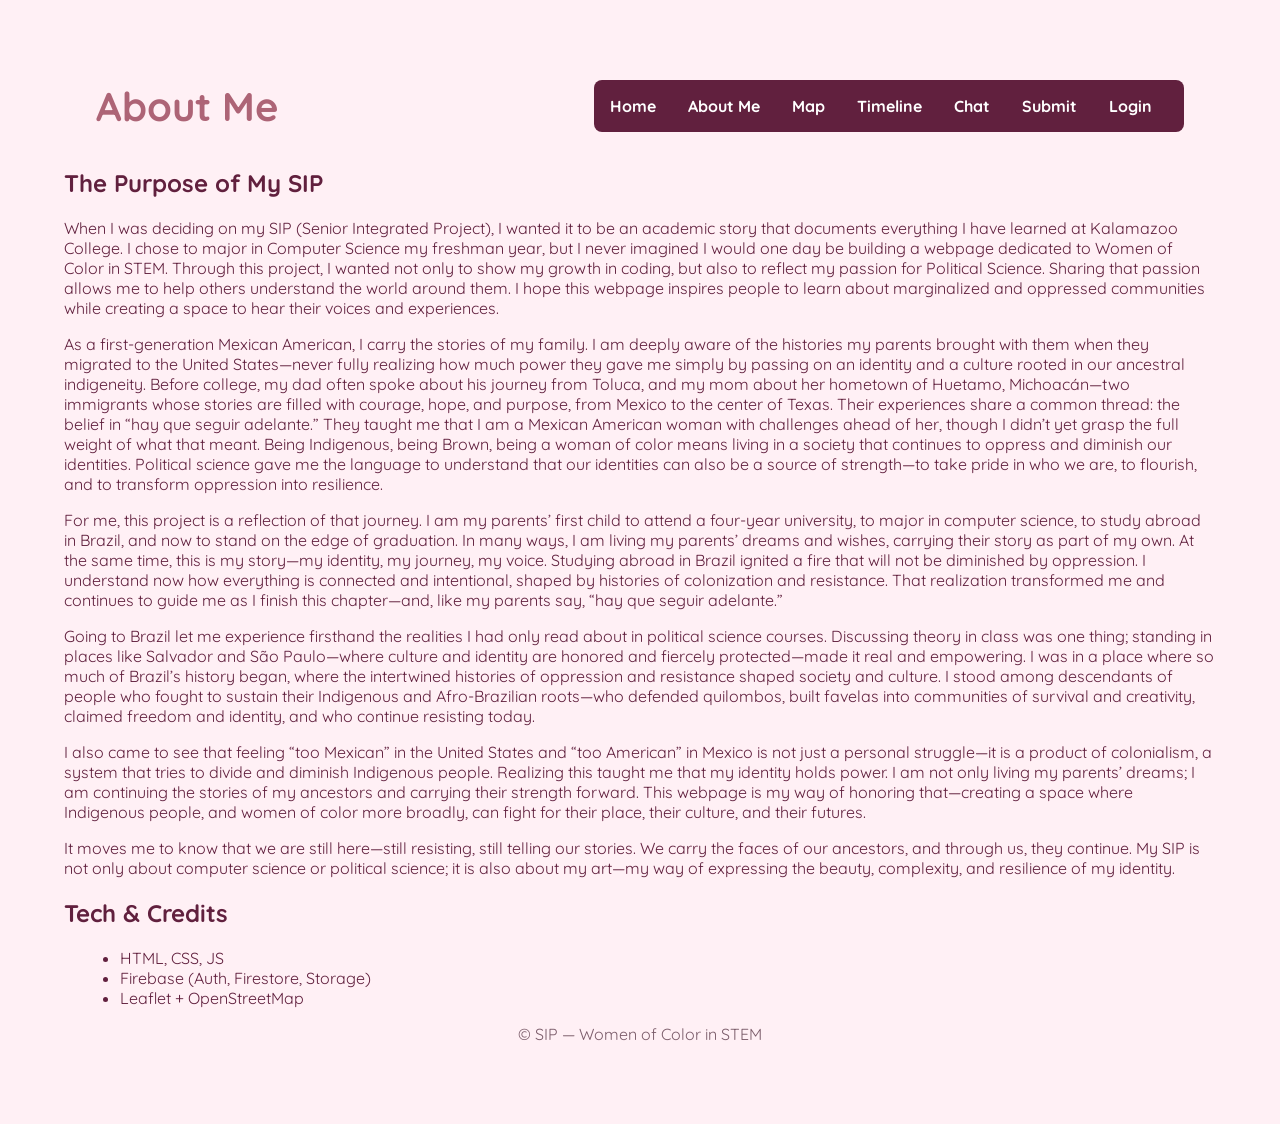
==== public/about.html @ abe8bf30 "Initial commit: SIP Women in STEM platform" ====
<!DOCTYPE html><html lang="en">
  <head>
    <meta charset="UTF-8"/><meta name="viewport" content="width=device-width, initial-scale=1.0"/>
    <title>About • SIP</title><link rel="stylesheet" href="./css/style.css"/>
    <link rel="preconnect" href="https://fonts.googleapis.com">
    <link rel="preconnect" href="https://fonts.gstatic.com" crossorigin>
    <link href="https://fonts.googleapis.com/css2?family=Quicksand:wght@400;500;600;700&display=swap" rel="stylesheet">
  </head>

  <body>
    <header class="site-header"><h1>About Me</h1>
    <nav>
      <a href="./index.html">Home</a>
      <a href="./about.html">About Me</a>
      <a href="./map.html">Map</a>
      <a href="./timeline.html">Timeline</a>
      <a href="./chat.html">Chat</a>
      <a href="./submit-story.html">Submit</a>
      <a href="./login.html">Login</a>
  </nav>
  </header>

  <main class="container">
  <section class="card">
    <h2>The Purpose of My SIP</h2>
    <article class="monologue-text">

    <p>When I was deciding on my SIP (Senior Integrated Project), 
      I wanted it to be an academic story that documents everything 
      I have learned at Kalamazoo College. I chose to major in Computer 
      Science my freshman year, but I never imagined I would one day 
      be building a webpage dedicated to Women of Color in STEM. Through 
      this project, I wanted not only to show my growth in coding, but 
      also to reflect my passion for Political Science. Sharing that 
      passion allows me to help others understand the world around 
      them. I hope this webpage inspires people to learn about 
      marginalized and oppressed communities while creating a 
      space to hear their voices and experiences.</p>

     <p> As a first-generation Mexican American, I carry the stories of my family. I am 
    deeply aware of the histories my parents brought with them when they migrated to 
    the United States—never fully realizing how much power they gave me simply by 
    passing on an identity and a culture rooted in our ancestral indigeneity. Before 
    college, my dad often spoke about his journey from Toluca, and my mom about her 
    hometown of Huetamo, Michoacán—two immigrants whose stories are filled with courage, 
    hope, and purpose, from Mexico to the center of Texas. Their experiences share a 
    common thread: the belief in “hay que seguir adelante.” They taught me that I am a 
    Mexican American woman with challenges ahead of her, though I didn’t yet grasp the 
    full weight of what that meant. Being Indigenous, being Brown, being a woman of color 
    means living in a society that continues to oppress and diminish our identities. 
    Political science gave me the language to understand that our identities can also 
    be a source of strength—to take pride in who we are, to flourish, and to transform 
    oppression into resilience.</p>

    <p>For me, this project is a reflection of that journey. I am my parents’ first child to 
    attend a four-year university, to major in computer science, to study abroad in 
    Brazil, and now to stand on the edge of graduation. In many ways, I am living my 
    parents’ dreams and wishes, carrying their story as part of my own. At the same 
    time, this is my story—my identity, my journey, my voice. Studying abroad in Brazil 
    ignited a fire that will not be diminished by oppression. I understand now how 
    everything is connected and intentional, shaped by histories of colonization and 
    resistance. That realization transformed me and continues to guide me as I finish 
    this chapter—and, like my parents say, “hay que seguir adelante.” </p>

    <p>Going to Brazil let me experience firsthand the realities I had only read about in 
    political science courses. Discussing theory in class was one thing; standing in 
    places like Salvador and São Paulo—where culture and identity are honored and 
    fiercely protected—made it real and empowering. I was in a place where so much 
    of Brazil’s history began, where the intertwined histories of oppression and 
    resistance shaped society and culture. I stood among descendants of people who 
    fought to sustain their Indigenous and Afro-Brazilian roots—who defended quilombos, 
    built favelas into communities of survival and creativity, claimed freedom and 
    identity, and who continue resisting today.</p>

    <p>I also came to see that feeling “too Mexican” in the United States and “too American”
    in Mexico is not just a personal struggle—it is a product of colonialism, a system 
    that tries to divide and diminish Indigenous people. Realizing this taught me that 
    my identity holds power. I am not only living my parents’ dreams; I am continuing 
    the stories of my ancestors and carrying their strength forward. This webpage is my 
    way of honoring that—creating a space where Indigenous people, and women of color 
    more broadly, can fight for their place, their culture, and their futures.</p>

    <p>It moves me to know that we are still here—still resisting, still telling our 
    stories. We carry the faces of our ancestors, and through us, they continue. My 
    SIP is not only about computer science or political science; it is also about my 
    art—my way of expressing the beauty, complexity, and resilience of my identity.</p>
  </article>
  </section>
  <section class="card" style="margin-top:1rem"><h2>Tech & Credits</h2>
    <ul style="margin:0 0 0 1rem"><li>HTML, CSS, JS</li><li>Firebase (Auth, Firestore, Storage)</li><li>Leaflet + OpenStreetMap</li></ul>
  </section>
</main>
<footer class="site-footer" style="text-align:center;padding:1rem;color:#7b5c6a">© SIP — Women of Color in STEM</footer>
</body></html>
---- public/css/style.css ----
/* =====================================================
   TABLE OF CONTENTS
   01) 🎨 Foundations / Tokens
   02) 🧱 Base / Layout
   03) 🧭 Header / Nav
   04) 🗓️ Timeline
   05) 💗 Heart Frame
   06) 📝 Generic Forms (site-wide, NOT login page)
   07) 🗺️ Map
   08) 💬 Chat
   09) 🧰 Generic UI Pieces (cards/inputs/buttons)
   10) 🔐 Auth (Login/Signup) – compact container (legacy card)
   12) 🔐 Login Page (scoped: .login-page) – centering, form, inputs, links
   ===================================================== */


/* ========== 01) 🎨 FOUNDATIONS / TOKENS ========== */
:root{
  --wine-berry: #61203E;
  --tapestry:   #AD6476;
  --text-color: #ffffff;
  --background: #fff0f5;
  --chat-bubble:#f8c8dc;
  --star-color: #ff69b4;
  --border-color:#ffb6c1;

  /* CodingStella palette hooks (kept, mapped to pinks) */
  --primary-color: #c6c3c3;
  --second-color: #ffffff;
  --black-color: #000000;

  --radius-lg: 20px;
  --radius-xl: 24px;
  --shadow-card: 0 12px 32px rgba(255,182,193,.28);
  --shadow-btn: 0 6px 16px rgba(173,100,118,.28);
  --focus-ring: 0 0 0 3px rgba(255,182,193,.5);

  /* Auth / Glass palette */
  --pink-outer: #ffeaf2;      /* outer card */
  --pink-inner: #ffe1ec;      /* inner panel */
  --pink-border: rgba(219,62,117,.22);
  --shadow-strong: 0 26px 60px rgba(160, 24, 72, .28);
  --heading-color: #6b2948;

  /* Login size knobs (edit these) */
  --login-card-w: 360px;      /* card width */
  --login-gap: 12px;          /* space between fields */
  --login-input-h: 44px;      /* input height */
  --login-input-radius: 14px; /* input roundness */
  --login-btn-w: 220px;       /* button width (use 100% for full width) */
  --login-btn-h: 44px;        /* button height */
  --login-btn-radius: 999px;  /* button roundness */
  --login-font: 0.98rem;      /* input text size */
}


/* ========== 02) 🧱 BASE / LAYOUT ========== */
html, body {
  font-family: "Quicksand", sans-serif;
  background-color: var(--background);
  color: var(--wine-berry);
  margin: 0;
  padding: 2rem; /* move to page containers if you need full-bleed sections */
}
.left-align { display: block; text-align: left; }


/* ========== 03) 🧭 HEADER / NAV ========== */
.site-header {
  display: flex;
  justify-content: space-between;
  align-items: center;
  padding: 1rem 2rem;
}
nav {
  background-color: var(--wine-berry);
  padding: 1rem;
  border-radius: 8px;
  display: flex;
  justify-content: flex-end;
  gap: 1rem;
  align-items: center;
}
nav a {
  color: var(--text-color);
  margin-right: 1rem;
  text-decoration: none;
  font-weight: bold;
}
nav a:hover { text-decoration: underline; color: var(--tapestry); }
h1 { color: var(--tapestry); font-size: 2.5rem; margin: 0; }


/* ========== 04) 🗓️ TIMELINE ========== */
.timeline {
  display: flex;
  overflow: auto;
  scroll-behavior: smooth;
  gap: 40px;
  padding: 40px 20px;
  scroll-snap-type: x mandatory;
}
.timeline-entry {
  background-color: var(--tapestry);
  border: 2px solid var(--wine-berry);
  border-radius: 20px;
  padding: 1.5rem;
  box-shadow: 0 4px 8px rgba(97, 32, 62, 0.2);
  color: var(--text-color);
  display: flex;
  max-width: 700px;
  margin-left: auto;
  margin-right: auto;
  flex: 0 0 auto;
  width: 320px;
  scroll-snap-align: start;
}
.timeline-entry .content{
  background-color:#61203E;
  border:2px solid #db3e75;
  border-radius:20px;
  padding:20px;
  display:flex;
  flex-direction:column;
  align-items:center;
  text-align:center;
  box-shadow:0 0 10px rgba(0,0,0,0.1);
  height:100%;
}
.timeline-entry img{
  display:block;
  margin:0 auto 10px;
  width:100%;
  height:200px;
  object-fit:cover;
  object-position:center;
  border-radius:10px;
}
.timeline-entry h3 { font-size: 1.8rem; margin-bottom: .5rem; color: var(--text-color); }
.timeline-entry p  { font-size: 1.1rem; line-height: 1.5; color: var(--text-color); }
#timeline-container { padding: 2rem; }
@media (max-width: 768px) {
  .timeline-entry { width: 100%; padding: 20px 20px 20px 40px; text-align: center; }
}
.to-be-continued { text-align:center; font-style:italic; margin-top:3rem; color:var(--tapestry); font-size:1.2rem; }
.works-cited { font-size:.95rem; color:var(--tapestry); margin-top:4rem; padding-left:1.5rem; line-height:1.5; }
.works-cited li { margin-bottom:.5rem; }


/* ========== 05) 💗 HEART FRAME (optional wrapper) ========== */
.heart-frame {
  background:
    url("data:image/svg+xml,%3Csvg xmlns='http://www.w3.org/2000/svg' viewBox='0 0 480 360'%3E%3Cpath fill='%23FFF' stroke-linecap='round' stroke-linejoin='round' stroke-width='5' d='M430 180s-27-4.2-22.3-32.6a52.2 52.2 0 0 0-57.6-66.2l-77.5 11C244.1 97 240 70 240 70s-4.2 27-32.6 22.3l-77.6-11c-37-5.3-68 29.2-57.5 66C77 175.9 50 180 50 180s27 4.2 22.3 32.6a52.2 52.2 0 0 0 57.5 66.1l77.5-11C235.8 263 240 290 240 290s4.1-27 32.6-22.3l77.5 11a52.2 52.2 0 0 0 57.6-66C403 184.1 430 180 430 180Z'/%3E%3C/svg%3E")
    no-repeat center center / contain;
  padding: 8rem 2rem;
  margin: auto;
  max-width: 700px;
  display: flex;
  align-items: center;
  justify-content: center;
}


/* ========== 06) 📝 GENERIC FORMS (site-wide EXCEPT login page) ========== */
body:not(.login-page) form {
  background-color: #ffeaf1d0;
  padding: 2rem;
  border-radius: 20px;
  width: 100%;
  box-shadow: 0 0 20px #ffc0cb80;
}
body:not(.login-page) form label {
  display: block;
  margin-top: 20px;
  font-weight: bold;
  font-size: 1.1rem;
}
body:not(.login-page) form input[type="text"],
body:not(.login-page) form input[type="email"],
body:not(.login-page) form input[type="password"],
body:not(.login-page) form textarea,
body:not(.login-page) form select {
  width: 100%;
  padding: 12px;
  margin-top: 6px;
  border: 2px solid #ffb6c1;
  border-radius: 10px;
  font-size: 1rem;
  background: #fff0f5;
}
body:not(.login-page) form textarea { resize: vertical; min-height: 100px; }
body:not(.login-page) form button[type="submit"] {
  margin-top: 2rem;
  padding: 0.8rem 2rem;
  background-color: #ff85b3;
  border: none;
  color: white;
  border-radius: 900px;
  font-size: 1rem;
  cursor: pointer;
  box-shadow: 0 4px 8px #ffa5c9a4;
}
body:not(.login-page) form button[type="submit"]:hover { background-color: #f96ca4; }

/* Submit Story Form */
#story-form {
  max-width: 640px;
  margin: 2rem auto;
}

/* ========== 07) 🗺️ MAP ========== */
.map-frame{
  border: 2px solid var(--wine-berry);
  border-radius: 20px;
  overflow: hidden;
  box-shadow: 0 8px 20px rgba(0,0,0,.06);

  /* match your global body padding: 2rem left + 2rem right */
  width: min(1200px, calc(100vw - 4rem));
  margin: 2rem auto;                 /* centers the whole box */
}

#map{
   display: block;
  width: min(1200px, calc(100vw - 4rem));  /* lines up with your body 2rem padding */
  height: clamp(560px, 78svh, 900px);      /* bigger, responsive */
  margin: 12px auto 2rem;                  /* centers it under the nav */
  border: 2px solid var(--wine-berry);
  border-radius: 20px;
  overflow: hidden;
  box-shadow: 0 8px 20px rgba(0,0,0,.06);
}

.leaflet-container { background: #cde7f5; }


/* ========== 08) 💬 CHAT ========== */
.chat-wrapper {
  display: flex;
  flex-direction: column;
  align-items: center;
  justify-content: flex-start;
  min-height: 100vh;
  width: 100%;
  padding-bottom: 120px;
  box-sizing: border-box;
}
.chat-feed{
  width:100%;
  max-width:1100px;
  height:500px;
  padding:2rem;
  margin:2rem 0;
  overflow-y:auto;
  border-radius:2rem;
  background:
    linear-gradient(180deg, rgba(255,255,255,0.92), rgba(255,255,255,0.98)),
    radial-gradient(400px 200px at 10% -10%, rgba(255,230,240,.45), transparent 60%),
    radial-gradient(400px 200px at 90% -10%, rgba(255,230,240,.45), transparent 60%);
  border:2px solid var(--border-color);
  box-shadow: var(--shadow-card);
}
.chat-message { margin-bottom: 2rem; display: flex; align-items: flex-start; gap: 10px; animation: chat-pop .18s ease-out; }
@keyframes chat-pop{ from{opacity:0; transform:translateY(4px)} to{opacity:1; transform:translateY(0)} }
.chat-bubble{
  font-family:"Quicksand",sans-serif;
  font-size:.95rem;
  font-weight:500;
  line-height:1.6;
  position:relative;
  padding:16px 20px;
  max-width:300px;
  width:fit-content;
  color:var(--wine-berry);
  background:#fff;
  border:2px solid #ffd1e0;
  border-radius:20px;
  box-shadow:0 8px 18px rgba(0,0,0,.06);
  filter: drop-shadow(0 0 4px rgba(255,182,193,.3));
}
.chat-bubble::after{
  content:"";
  position:absolute; left:30px; bottom:-6px;
  width:22px; height:22px; background:#fff; border-radius:50%;
  box-shadow:10px -10px 0 0 #fff, -10px -10px 0 0 #fff; z-index:-1;
}
.chat-message.me .chat-bubble{ background: linear-gradient(180deg, #ffe6ef, #ffd6e6); border-color:#f6a9c4; }
.chat-meta { display:flex; justify-content:space-between; font-size:.7rem; color:#a86b83; margin-bottom:10px; padding-bottom:5px; border-bottom:1px dashed #f3cce2; }
.chat-username { font-weight:bold; font-size:.75rem; }
.chat-time { font-style: italic; font-size:.7rem; }
.chat-text { font-size: 1rem; padding-top: 4px; }
.chat-form {
  position: fixed; bottom: 0; left: 0; right: 0;
  max-width: 1100px; margin: 0 auto; padding: 1rem 2rem;
  background-color: #ffeef7; display: flex; gap: 1rem; align-items: center;
  border-top:1px solid #f5cbd7; box-shadow: 0 -6px 18px rgba(255,182,193,.18); z-index: 999;
}
.chat-form input[type="text"], .chat-form textarea{
  border:2px solid var(--border-color); border-radius: 999px; background:#fff;
  box-shadow: inset 0 2px 0 rgba(255,182,193,.35); padding: .6rem .9rem;
}
.chat-form button[type="submit"]{
  border-radius: 999px; font-weight: 800; background: var(--tapestry); color: var(--text-color);
  border:2px solid var(--wine-berry); box-shadow: var(--shadow-btn); padding: .6rem 1rem;
}
#messages {
  height: 500px; overflow-y: auto; padding: 1rem 2rem; background-color: var(--tapestry);
  border-radius: 20px; margin: 1rem auto; width: 90%; box-shadow: 0 4px 10px rgba(0,0,0,0.05);
}
/* Cards / generic UI */
.card-pink{ background:#fff; border:2px solid var(--border-color); border-radius: var(--radius-xl); box-shadow: var(--shadow-card); padding: 1.5rem; }
.input-pink{ width: 100%; padding: 12px 14px; background:#fff; border: 2px solid var(--border-color); border-radius: 14px; box-shadow: inset 0 2px 0 rgba(255,182,193,.35); font-size: 1rem; }
.input-pink:focus{ outline: none; box-shadow: var(--focus-ring), inset 0 2px 0 rgba(255,182,193,.35); }
.btn{ border:0; border-radius:999px; padding:.75rem 1.25rem; font-weight:800; cursor:pointer; transition: transform .05s, box-shadow .2s; }
.btn-primary{ background:var(--tapestry); color:var(--text-color); border:2px solid var(--wine-berry); box-shadow:var(--shadow-btn); }
.btn-primary:hover{ filter:brightness(1.05); }
.btn:active{ transform: translateY(1px); }
.btn[disabled]{ opacity:.6; cursor:not-allowed; }
.form-container button, .form-container input[type="submit"], .form-container input[type="button"]{
  border-radius:999px; font-weight:800; background:var(--tapestry); color:var(--text-color);
  border:2px solid var(--wine-berry); box-shadow:var(--shadow-btn); padding:.75rem 1.25rem;
}
.inline-actions{ display:flex; gap:.5rem; align-items:center; flex-wrap:wrap; }
.inline-actions .status{ color:#9c5d7d; font-size:.9rem; }


/* ========== 10) 🔐 AUTH (Login / Signup) – compact container (legacy) ========== */
.auth-container{
  min-height: calc(100vh - 140px);
  display: grid;
  place-items: center;
  padding: 48px 16px;
}
.auth-card{
  width: min(360px, 92vw);
  border-radius: 20px;
  padding: 22px 22px 16px;
  box-shadow: 0 16px 32px rgba(160,24,72,.20);
  background: var(--pink-outer);
  border: 1px solid var(--pink-border);
}
.auth-title{
  text-align: center;
  margin: 0 0 8px;
  font-size: clamp(1.25rem, 1.05rem + .8vw, 1.6rem);
  color: var(--heading-color);
}
.auth-inner{
  max-width: 320px;
  margin: 8px auto 0;
  padding: 12px 12px 10px;
  box-sizing: border-box;
  background: var(--pink-inner);
  border: 1px solid rgba(219,62,117,.16);
  border-radius: 16px;
  box-shadow: inset 0 1px 0 rgba(255,255,255,.6);
}
.auth-form label{ display:block; margin:4px 0 2px; font-weight:600; font-size:.95rem; color:var(--heading-color); }
.auth-input{
  width:100%; height:34px; padding:8px 10px; font-size:.95rem;
  border-radius:10px; border:2px solid #f6a7c3; background:#fff0f5; color:#3a3a3a; outline:none;
  transition:box-shadow .15s, border-color .15s; margin-bottom:8px;
}
.auth-input:focus{ border-color:#db3e75; box-shadow:0 0 0 3px rgba(219,62,117,.16); }
.auth-btn{
  width:220px; height:42px; display:block; margin:12px auto 0; border:0; border-radius:999px;
  background:#ff85b3; color:#fff; font-weight:700; letter-spacing:.2px; box-shadow:0 6px 12px rgba(219,62,117,.20);
  cursor:pointer; transition:filter .15s, transform .04s;
}
.auth-btn:hover{ filter:brightness(1.03); }
.auth-btn:active{ transform:translateY(1px); }
.auth-help{ width:100%; max-width:320px; margin:10px auto 0; }
.auth-help a{ color:#3b5fc6; text-decoration:underline; }


/* ========== 12) 🔐 LOGIN PAGE — centering + form (scoped: .login-page) ========== */

/* Remove global padding on login page */
html:has(body.login-page) { padding: 0 !important; }
body.login-page { padding: 0 !important; margin: 0; }

/* Login: stack fields vertically */
.login-page main {
  min-height: 100svh;
  display: grid;
  place-items: center;
  justify-content: center;
  padding: 40px 16px;
}

.login-page #login-form{
  display: grid;              /* one column, auto rows */
  grid-template-columns: 1fr;
  gap: 12px;                  /* space between items */
  max-width: 360px;
  width: 100%;
  margin: 0 auto;
}

.login-page label{
  display: block;             /* label on its own line */
}

.login-page input,
.login-page button{
  display: block;             /* each on its own line */
  width: 100%;                /* full width */
}

/* optional: make "Forgot password?" sit under the login button */
.login-page #reset-password{
  width: auto;
  justify-self: start;
}

/* ===== Login page: container + card (scoped) ===== */
.login-page main{
  display: flex;
  justify-content: center;
  padding: 40px 16px;
}

.login-page .login-container{
  /* centers vertically & horizontally */
  display: grid;
  place-items: center;
  align-items: center;
  justify-content: center;
  min-height: calc(100vh - 80px); /* adjust if you have a fixed header */
  width: 100%;
}

.login-page .login-card{
  width: min(380px, 92vw);          /* container width */
  background: #fff;                 /* plain, easy to restyle later */
  border: 1px solid var(--pink-border);
  margin: 0;
  border-radius: 16px;
  box-shadow: 0 10px 24px rgba(0,0,0,.06);
  padding: 20px 18px;
}

.login-page .login-title{
  margin: 0 0 12px;
  text-align: center;
  font-size: 1.25rem;
  color: var(--wine-berry);
}

/* stack everything vertically with nice spacing */
.login-page #login-form{
  display: grid;
  grid-template-columns: 1fr;
  gap: 12px;
  width: 100%;
}

.login-page label{
  display: block;
  font-weight: 600;
}

/* Login inputs: larger + rounded (buttons untouched) */
.login-page #login-form input[type="email"],
.login-page #login-form input[type="password"]{
  width: 90%;
  height: 20px;                 /* bump size a little */
  padding: 10px 12px;
  font-size: 1rem;
  border: 2px solid #f6a7c3;    /* or use var(--border-color) */
  background: #fff0f5;
  border-radius: 12px;          /* rounded like your text boxes */
  box-shadow: inset 0 2px 0 rgba(255,182,193,.35);
}

.login-page #login-form input[type="email"]:focus,
.login-page #login-form input[type="password"]:focus{
  outline: none;
  border-color: #db3e75;
  box-shadow: 0 0 0 3px rgba(219,62,117,.16),
              inset 0 2px 0 rgba(255,182,193,.35);
}

.login-page button{
  margin-top: 2rem;
  padding: 0.8rem 2rem;
  background-color: #ff85b3;
  border: none;
  color: white;
  border-radius: 900px;
  font-size: 1rem;
  cursor: pointer;
  box-shadow: 0 4px 8px #ffa5c9a4;
}

/* keep “Forgot password?” as a small text-style button under Login */
.login-page #reset-password {
  width: auto;
  justify-self: start;
  background: transparent;
  border: 0;
  padding: 0;
  color: var(--tapestry);
  text-decoration: underline;
  cursor: pointer;
}

.login-page #create-account {
  width: auto;
  justify-self: start;
  background: transparent;
  border: 0;
  padding: 0;
  color: var(--tapestry);
  text-decoration: underline;
  cursor: pointer;
}

.login-page .login-card > *:first-child { margin-top: 0; }

@media (min-height: 540px){
  body.login-page { overflow-y: hidden; }
}
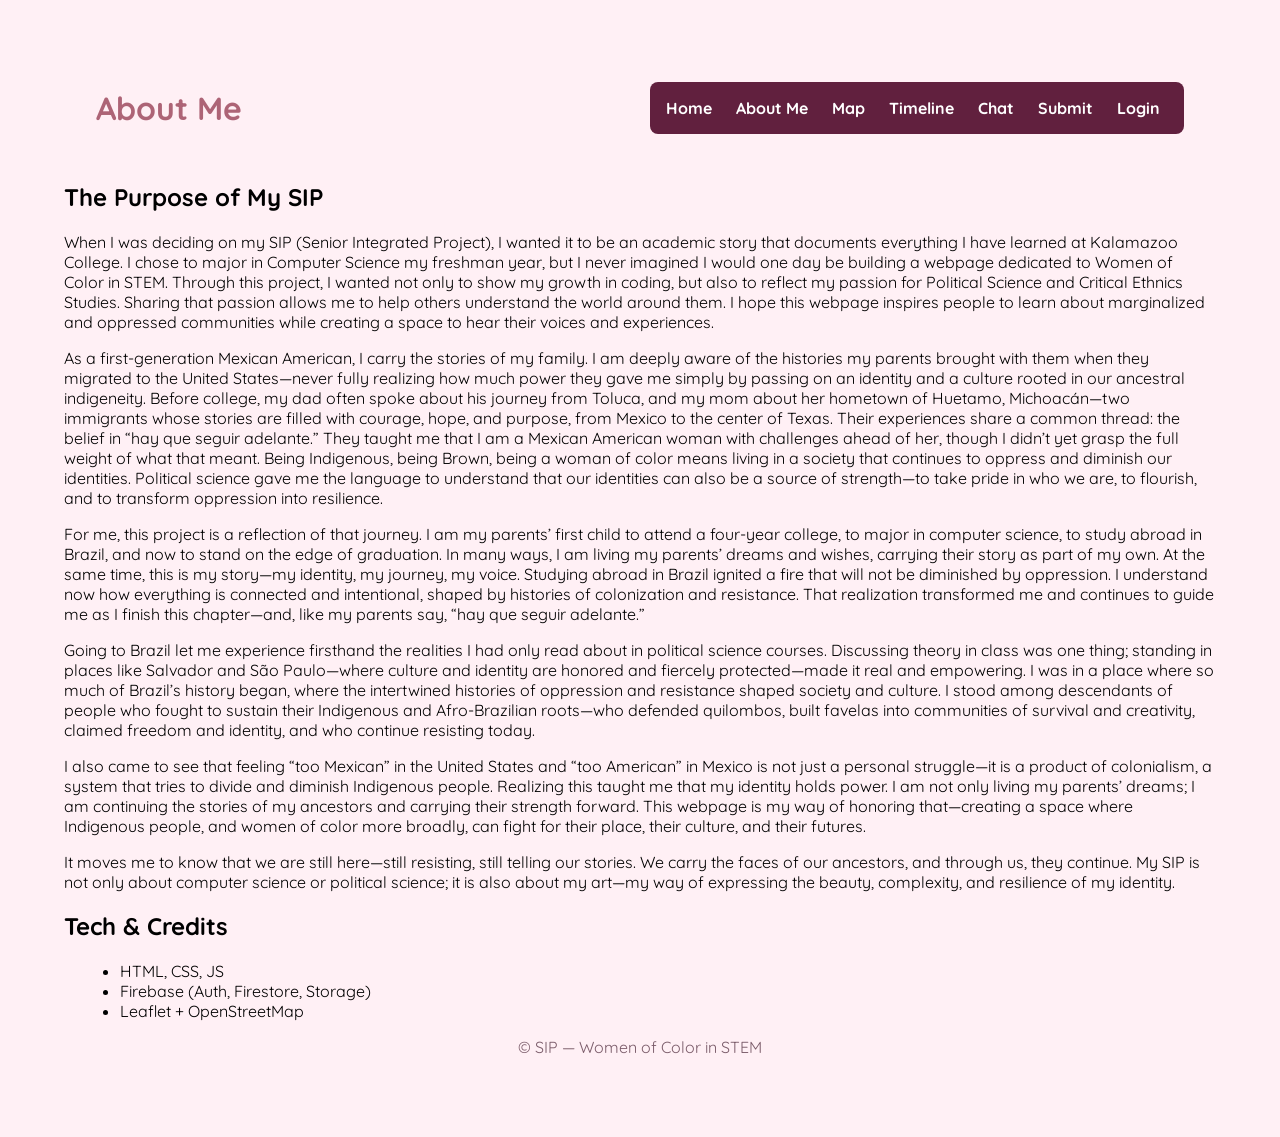
==== commit 63134b4c: "Made a couple edits on the home and about me page" ====
--- a/public/about.html
+++ b/public/about.html
@@ -21,74 +21,76 @@
   </header>
 
   <main class="container">
-  <section class="card">
-    <h2>The Purpose of My SIP</h2>
-    <article class="monologue-text">
+    <section class="card">
+      <h2>The Purpose of My SIP</h2>
+      <article class="monologue-text">
 
-    <p>When I was deciding on my SIP (Senior Integrated Project), 
-      I wanted it to be an academic story that documents everything 
-      I have learned at Kalamazoo College. I chose to major in Computer 
-      Science my freshman year, but I never imagined I would one day 
-      be building a webpage dedicated to Women of Color in STEM. Through 
-      this project, I wanted not only to show my growth in coding, but 
-      also to reflect my passion for Political Science. Sharing that 
-      passion allows me to help others understand the world around 
-      them. I hope this webpage inspires people to learn about 
-      marginalized and oppressed communities while creating a 
-      space to hear their voices and experiences.</p>
+        <p>When I was deciding on my SIP (Senior Integrated Project), 
+          I wanted it to be an academic story that documents everything 
+          I have learned at Kalamazoo College. I chose to major in Computer 
+          Science my freshman year, but I never imagined I would one day 
+          be building a webpage dedicated to Women of Color in STEM. Through 
+          this project, I wanted not only to show my growth in coding, but 
+          also to reflect my passion for Political Science and Critical Ethnics Studies. Sharing that 
+          passion allows me to help others understand the world around 
+          them. I hope this webpage inspires people to learn about 
+          marginalized and oppressed communities while creating a 
+          space to hear their voices and experiences.</p>
 
-     <p> As a first-generation Mexican American, I carry the stories of my family. I am 
-    deeply aware of the histories my parents brought with them when they migrated to 
-    the United States—never fully realizing how much power they gave me simply by 
-    passing on an identity and a culture rooted in our ancestral indigeneity. Before 
-    college, my dad often spoke about his journey from Toluca, and my mom about her 
-    hometown of Huetamo, Michoacán—two immigrants whose stories are filled with courage, 
-    hope, and purpose, from Mexico to the center of Texas. Their experiences share a 
-    common thread: the belief in “hay que seguir adelante.” They taught me that I am a 
-    Mexican American woman with challenges ahead of her, though I didn’t yet grasp the 
-    full weight of what that meant. Being Indigenous, being Brown, being a woman of color 
-    means living in a society that continues to oppress and diminish our identities. 
-    Political science gave me the language to understand that our identities can also 
-    be a source of strength—to take pride in who we are, to flourish, and to transform 
-    oppression into resilience.</p>
+        <p> As a first-generation Mexican American, I carry the stories of my family. I am 
+        deeply aware of the histories my parents brought with them when they migrated to 
+        the United States—never fully realizing how much power they gave me simply by 
+        passing on an identity and a culture rooted in our ancestral indigeneity. Before 
+        college, my dad often spoke about his journey from Toluca, and my mom about her 
+        hometown of Huetamo, Michoacán—two immigrants whose stories are filled with courage, 
+        hope, and purpose, from Mexico to the center of Texas. Their experiences share a 
+        common thread: the belief in “hay que seguir adelante.” They taught me that I am a 
+        Mexican American woman with challenges ahead of her, though I didn’t yet grasp the 
+        full weight of what that meant. Being Indigenous, being Brown, being a woman of color 
+        means living in a society that continues to oppress and diminish our identities. 
+        Political science gave me the language to understand that our identities can also 
+        be a source of strength—to take pride in who we are, to flourish, and to transform 
+        oppression into resilience.</p>
 
-    <p>For me, this project is a reflection of that journey. I am my parents’ first child to 
-    attend a four-year university, to major in computer science, to study abroad in 
-    Brazil, and now to stand on the edge of graduation. In many ways, I am living my 
-    parents’ dreams and wishes, carrying their story as part of my own. At the same 
-    time, this is my story—my identity, my journey, my voice. Studying abroad in Brazil 
-    ignited a fire that will not be diminished by oppression. I understand now how 
-    everything is connected and intentional, shaped by histories of colonization and 
-    resistance. That realization transformed me and continues to guide me as I finish 
-    this chapter—and, like my parents say, “hay que seguir adelante.” </p>
+        <p>For me, this project is a reflection of that journey. I am my parents’ first child to 
+        attend a four-year college, to major in computer science, to study abroad in 
+        Brazil, and now to stand on the edge of graduation. In many ways, I am living my 
+        parents’ dreams and wishes, carrying their story as part of my own. At the same 
+        time, this is my story—my identity, my journey, my voice. Studying abroad in Brazil 
+        ignited a fire that will not be diminished by oppression. I understand now how 
+        everything is connected and intentional, shaped by histories of colonization and 
+        resistance. That realization transformed me and continues to guide me as I finish 
+        this chapter—and, like my parents say, “hay que seguir adelante.” </p>
 
-    <p>Going to Brazil let me experience firsthand the realities I had only read about in 
-    political science courses. Discussing theory in class was one thing; standing in 
-    places like Salvador and São Paulo—where culture and identity are honored and 
-    fiercely protected—made it real and empowering. I was in a place where so much 
-    of Brazil’s history began, where the intertwined histories of oppression and 
-    resistance shaped society and culture. I stood among descendants of people who 
-    fought to sustain their Indigenous and Afro-Brazilian roots—who defended quilombos, 
-    built favelas into communities of survival and creativity, claimed freedom and 
-    identity, and who continue resisting today.</p>
+        <p>Going to Brazil let me experience firsthand the realities I had only read about in 
+        political science courses. Discussing theory in class was one thing; standing in 
+        places like Salvador and São Paulo—where culture and identity are honored and 
+        fiercely protected—made it real and empowering. I was in a place where so much 
+        of Brazil’s history began, where the intertwined histories of oppression and 
+        resistance shaped society and culture. I stood among descendants of people who 
+        fought to sustain their Indigenous and Afro-Brazilian roots—who defended quilombos, 
+        built favelas into communities of survival and creativity, claimed freedom and 
+        identity, and who continue resisting today.</p>
 
-    <p>I also came to see that feeling “too Mexican” in the United States and “too American”
-    in Mexico is not just a personal struggle—it is a product of colonialism, a system 
-    that tries to divide and diminish Indigenous people. Realizing this taught me that 
-    my identity holds power. I am not only living my parents’ dreams; I am continuing 
-    the stories of my ancestors and carrying their strength forward. This webpage is my 
-    way of honoring that—creating a space where Indigenous people, and women of color 
-    more broadly, can fight for their place, their culture, and their futures.</p>
+        <p>I also came to see that feeling “too Mexican” in the United States and “too American”
+        in Mexico is not just a personal struggle—it is a product of colonialism, a system 
+        that tries to divide and diminish Indigenous people. Realizing this taught me that 
+        my identity holds power. I am not only living my parents’ dreams; I am continuing 
+        the stories of my ancestors and carrying their strength forward. This webpage is my 
+        way of honoring that—creating a space where Indigenous people, and women of color 
+        more broadly, can fight for their place, their culture, and their futures.</p>
 
-    <p>It moves me to know that we are still here—still resisting, still telling our 
-    stories. We carry the faces of our ancestors, and through us, they continue. My 
-    SIP is not only about computer science or political science; it is also about my 
-    art—my way of expressing the beauty, complexity, and resilience of my identity.</p>
-  </article>
-  </section>
-  <section class="card" style="margin-top:1rem"><h2>Tech & Credits</h2>
-    <ul style="margin:0 0 0 1rem"><li>HTML, CSS, JS</li><li>Firebase (Auth, Firestore, Storage)</li><li>Leaflet + OpenStreetMap</li></ul>
-  </section>
-</main>
-<footer class="site-footer" style="text-align:center;padding:1rem;color:#7b5c6a">© SIP — Women of Color in STEM</footer>
-</body></html>+        <p>It moves me to know that we are still here—still resisting, still telling our 
+        stories. We carry the faces of our ancestors, and through us, they continue. My 
+        SIP is not only about computer science or political science; it is also about my 
+        art—my way of expressing the beauty, complexity, and resilience of my identity.</p>
+      </article>
+    </section>
+
+    <section class="card" style="margin-top:1rem"><h2>Tech & Credits</h2>
+      <ul style="margin:0 0 0 1rem"><li>HTML, CSS, JS</li><li>Firebase (Auth, Firestore, Storage)</li><li>Leaflet + OpenStreetMap</li></ul>
+    </section>
+  </main>
+    <footer class="site-footer" style="text-align:center;padding:1rem;color:#7b5c6a">© SIP — Women of Color in STEM</footer>
+  </body>
+</html>
--- a/public/css/style.css
+++ b/public/css/style.css
@@ -4,7 +4,7 @@
    02) 🧱 Base / Layout
    03) 🧭 Header / Nav
    04) 🗓️ Timeline
-   05) 💗 Heart Frame
+   05) 💗 Home page containers
    06) 📝 Generic Forms (site-wide, NOT login page)
    07) 🗺️ Map
    08) 💬 Chat
@@ -15,21 +15,15 @@
 
 
 /* ========== 01) 🎨 FOUNDATIONS / TOKENS ========== */
-:root{
+:root
+{
   --wine-berry: #61203E;
   --tapestry:   #AD6476;
   --text-color: #ffffff;
   --background: #fff0f5;
   --chat-bubble:#f8c8dc;
-  --star-color: #ff69b4;
   --border-color:#ffb6c1;
 
-  /* CodingStella palette hooks (kept, mapped to pinks) */
-  --primary-color: #c6c3c3;
-  --second-color: #ffffff;
-  --black-color: #000000;
-
-  --radius-lg: 20px;
   --radius-xl: 24px;
   --shadow-card: 0 12px 32px rgba(255,182,193,.28);
   --shadow-btn: 0 6px 16px rgba(173,100,118,.28);
@@ -39,40 +33,37 @@
   --pink-outer: #ffeaf2;      /* outer card */
   --pink-inner: #ffe1ec;      /* inner panel */
   --pink-border: rgba(219,62,117,.22);
-  --shadow-strong: 0 26px 60px rgba(160, 24, 72, .28);
   --heading-color: #6b2948;
-
-  /* Login size knobs (edit these) */
-  --login-card-w: 360px;      /* card width */
-  --login-gap: 12px;          /* space between fields */
-  --login-input-h: 44px;      /* input height */
-  --login-input-radius: 14px; /* input roundness */
-  --login-btn-w: 220px;       /* button width (use 100% for full width) */
-  --login-btn-h: 44px;        /* button height */
-  --login-btn-radius: 999px;  /* button roundness */
-  --login-font: 0.98rem;      /* input text size */
 }
 
 
 /* ========== 02) 🧱 BASE / LAYOUT ========== */
-html, body {
+html, body 
+{
   font-family: "Quicksand", sans-serif;
   background-color: var(--background);
-  color: var(--wine-berry);
   margin: 0;
   padding: 2rem; /* move to page containers if you need full-bleed sections */
 }
-.left-align { display: block; text-align: left; }
-
+.left-align 
+{ 
+  display: block; 
+  text-align: left; 
+}
 
 /* ========== 03) 🧭 HEADER / NAV ========== */
-.site-header {
+.site-header 
+{
   display: flex;
   justify-content: space-between;
   align-items: center;
   padding: 1rem 2rem;
-}
-nav {
+  gap: 2rem;
+  margin-top: 0.1rem;
+}
+
+nav 
+{
   background-color: var(--wine-berry);
   padding: 1rem;
   border-radius: 8px;
@@ -80,19 +71,44 @@
   justify-content: flex-end;
   gap: 1rem;
   align-items: center;
-}
-nav a {
+  margin-right: 0;
+}
+
+nav a 
+{
   color: var(--text-color);
-  margin-right: 1rem;
+  margin-right: .5rem;
   text-decoration: none;
   font-weight: bold;
 }
-nav a:hover { text-decoration: underline; color: var(--tapestry); }
-h1 { color: var(--tapestry); font-size: 2.5rem; margin: 0; }
+
+nav a:hover 
+{ 
+  text-decoration: underline; 
+  color: var(--tapestry); 
+}
+
+h1 
+{ 
+  color: var(--tapestry); 
+  font-size: 2rem; 
+  margin: 0; 
+}
+
+.toc 
+{
+  display: flex;
+  justify-content: center; /* centers the flex items horizontally */
+  gap: 0.5rem;             /* space between links */
+  flex-wrap: wrap;         /* wrap to next line if too long */
+  margin: 1rem 0;
+  font-size: 1rem;
+}
 
 
 /* ========== 04) 🗓️ TIMELINE ========== */
-.timeline {
+.timeline 
+{
   display: flex;
   overflow: auto;
   scroll-behavior: smooth;
@@ -100,7 +116,9 @@
   padding: 40px 20px;
   scroll-snap-type: x mandatory;
 }
-.timeline-entry {
+
+.timeline-entry 
+{
   background-color: var(--tapestry);
   border: 2px solid var(--wine-berry);
   border-radius: 20px;
@@ -115,7 +133,9 @@
   width: 320px;
   scroll-snap-align: start;
 }
-.timeline-entry .content{
+
+.timeline-entry .content
+{
   background-color:#61203E;
   border:2px solid #db3e75;
   border-radius:20px;
@@ -127,7 +147,9 @@
   box-shadow:0 0 10px rgba(0,0,0,0.1);
   height:100%;
 }
-.timeline-entry img{
+
+.timeline-entry img
+{
   display:block;
   margin:0 auto 10px;
   width:100%;
@@ -136,50 +158,129 @@
   object-position:center;
   border-radius:10px;
 }
-.timeline-entry h3 { font-size: 1.8rem; margin-bottom: .5rem; color: var(--text-color); }
-.timeline-entry p  { font-size: 1.1rem; line-height: 1.5; color: var(--text-color); }
-#timeline-container { padding: 2rem; }
-@media (max-width: 768px) {
-  .timeline-entry { width: 100%; padding: 20px 20px 20px 40px; text-align: center; }
-}
-.to-be-continued { text-align:center; font-style:italic; margin-top:3rem; color:var(--tapestry); font-size:1.2rem; }
-.works-cited { font-size:.95rem; color:var(--tapestry); margin-top:4rem; padding-left:1.5rem; line-height:1.5; }
-.works-cited li { margin-bottom:.5rem; }
-
-
-/* ========== 05) 💗 HEART FRAME (optional wrapper) ========== */
-.heart-frame {
-  background:
-    url("data:image/svg+xml,%3Csvg xmlns='http://www.w3.org/2000/svg' viewBox='0 0 480 360'%3E%3Cpath fill='%23FFF' stroke-linecap='round' stroke-linejoin='round' stroke-width='5' d='M430 180s-27-4.2-22.3-32.6a52.2 52.2 0 0 0-57.6-66.2l-77.5 11C244.1 97 240 70 240 70s-4.2 27-32.6 22.3l-77.6-11c-37-5.3-68 29.2-57.5 66C77 175.9 50 180 50 180s27 4.2 22.3 32.6a52.2 52.2 0 0 0 57.5 66.1l77.5-11C235.8 263 240 290 240 290s4.1-27 32.6-22.3l77.5 11a52.2 52.2 0 0 0 57.6-66C403 184.1 430 180 430 180Z'/%3E%3C/svg%3E")
-    no-repeat center center / contain;
-  padding: 8rem 2rem;
-  margin: auto;
-  max-width: 700px;
+
+.timeline-entry h3 
+{ 
+  font-size: 1.8rem; 
+  margin-bottom: .5rem; 
+  color: var(--text-color); 
+}
+
+.timeline-entry p  
+{ 
+  font-size: 1.1rem; 
+  line-height: 1.5; 
+  color: var(--text-color); 
+}
+
+#timeline-container 
+{ 
+  padding: 2rem; 
+}
+
+@media (max-width: 768px) 
+{
+  .timeline-entry 
+  { 
+    width: 100%; 
+    padding: 20px 20px 20px 40px; 
+    text-align: center; 
+  }
+}
+
+.to-be-continued 
+{ 
+  text-align:center; 
+  font-style:italic; 
+  margin-top:3rem; 
+  color:var(--tapestry); 
+  font-size:1.2rem; 
+}
+
+.works-cited 
+{ 
+  font-size:.95rem; 
+  color:var(--tapestry); 
+  margin-top:4rem; 
+  padding-left:1.5rem; 
+  line-height:1.5; 
+}
+
+.works-cited li 
+{ 
+  margin-bottom:.5rem; 
+}
+
+
+/* ========== 05) 💗 Home Page ========== */
+.intro-section
+{
+  background-color: var(--pink-inner);
+  border-radius: 20px;
+  padding: 2rem;
+  width: 85vw;
+  box-shadow: 0 4px 10px rgba(0, 0, 0, 0.1);
+  height: 70vh;
+  max-width: 1200px;
+  max-height: 800px;
+  white-space: normal;
+  overflow-wrap: break-word;
+}
+
+.profile-container
+{
   display: flex;
-  align-items: center;
-  justify-content: center;
-}
-
+  align-items: flex-start;
+  gap: 2rem;
+}
+
+.profile-image img
+{
+  max-width: 200px;  /* sets the maximum width */
+  height: auto;      /* maintains aspect ratio */
+  border-radius: 8px;
+  flex-shrink: 0;
+}
+
+.subtitle
+{
+  font-size: 0.85rem;    /* makes the text smaller */
+  font-weight: normal;   /* ensures text is not bold */
+  color: #555555;        /* optional: softer color for subtitle */
+  margin-top: 0.5rem; 
+}
+
+.profile-paragraph
+{
+  font-weight: normal;
+  font-size: 1.35rem;
+  margin: 0;
+}
 
 /* ========== 06) 📝 GENERIC FORMS (site-wide EXCEPT login page) ========== */
-body:not(.login-page) form {
+body:not(.login-page) form 
+{
   background-color: #ffeaf1d0;
   padding: 2rem;
   border-radius: 20px;
   width: 100%;
   box-shadow: 0 0 20px #ffc0cb80;
 }
-body:not(.login-page) form label {
+
+body:not(.login-page) form label 
+{
   display: block;
   margin-top: 20px;
   font-weight: bold;
   font-size: 1.1rem;
 }
+
 body:not(.login-page) form input[type="text"],
 body:not(.login-page) form input[type="email"],
 body:not(.login-page) form input[type="password"],
 body:not(.login-page) form textarea,
-body:not(.login-page) form select {
+body:not(.login-page) form select 
+{
   width: 100%;
   padding: 12px;
   margin-top: 6px;
@@ -188,8 +289,14 @@
   font-size: 1rem;
   background: #fff0f5;
 }
-body:not(.login-page) form textarea { resize: vertical; min-height: 100px; }
-body:not(.login-page) form button[type="submit"] {
+
+body:not(.login-page) form textarea 
+{ 
+  resize: vertical; min-height: 100px; 
+}
+
+body:not(.login-page) form button[type="submit"] 
+{
   margin-top: 2rem;
   padding: 0.8rem 2rem;
   background-color: #ff85b3;
@@ -200,16 +307,22 @@
   cursor: pointer;
   box-shadow: 0 4px 8px #ffa5c9a4;
 }
-body:not(.login-page) form button[type="submit"]:hover { background-color: #f96ca4; }
+
+body:not(.login-page) form button[type="submit"]:hover 
+{ 
+  background-color: #f96ca4; 
+}
 
 /* Submit Story Form */
-#story-form {
+#story-form 
+{
   max-width: 640px;
   margin: 2rem auto;
 }
 
 /* ========== 07) 🗺️ MAP ========== */
-.map-frame{
+.map-frame
+{
   border: 2px solid var(--wine-berry);
   border-radius: 20px;
   overflow: hidden;
@@ -217,11 +330,12 @@
 
   /* match your global body padding: 2rem left + 2rem right */
   width: min(1200px, calc(100vw - 4rem));
-  margin: 2rem auto;                 /* centers the whole box */
-}
-
-#map{
-   display: block;
+  margin: 1rem;                 /* centers the whole box */
+}
+
+#map
+{
+  display: block;
   width: min(1200px, calc(100vw - 4rem));  /* lines up with your body 2rem padding */
   height: clamp(560px, 78svh, 900px);      /* bigger, responsive */
   margin: 12px auto 2rem;                  /* centers it under the nav */
@@ -231,11 +345,15 @@
   box-shadow: 0 8px 20px rgba(0,0,0,.06);
 }
 
-.leaflet-container { background: #cde7f5; }
+.leaflet-container 
+{ 
+  background: #cde7f5; 
+}
 
 
 /* ========== 08) 💬 CHAT ========== */
-.chat-wrapper {
+.chat-wrapper 
+{
   display: flex;
   flex-direction: column;
   align-items: center;
@@ -245,7 +363,9 @@
   padding-bottom: 120px;
   box-sizing: border-box;
 }
-.chat-feed{
+
+.chat-feed
+{
   width:100%;
   max-width:1100px;
   height:500px;
@@ -260,9 +380,23 @@
   border:2px solid var(--border-color);
   box-shadow: var(--shadow-card);
 }
-.chat-message { margin-bottom: 2rem; display: flex; align-items: flex-start; gap: 10px; animation: chat-pop .18s ease-out; }
-@keyframes chat-pop{ from{opacity:0; transform:translateY(4px)} to{opacity:1; transform:translateY(0)} }
-.chat-bubble{
+
+.chat-message 
+{ 
+  margin-bottom: 2rem; 
+  display: flex; 
+  align-items: flex-start; 
+  gap: 10px; 
+  animation: chat-pop .18s ease-out; 
+}
+
+@keyframes chat-pop
+{ 
+  from{opacity:0; transform:translateY(4px)} to{opacity:1; transform:translateY(0)} 
+}
+
+  .chat-bubble
+  {
   font-family:"Quicksand",sans-serif;
   font-size:.95rem;
   font-weight:500;
@@ -278,60 +412,200 @@
   box-shadow:0 8px 18px rgba(0,0,0,.06);
   filter: drop-shadow(0 0 4px rgba(255,182,193,.3));
 }
-.chat-bubble::after{
+
+.chat-bubble::after
+{
   content:"";
   position:absolute; left:30px; bottom:-6px;
   width:22px; height:22px; background:#fff; border-radius:50%;
   box-shadow:10px -10px 0 0 #fff, -10px -10px 0 0 #fff; z-index:-1;
 }
-.chat-message.me .chat-bubble{ background: linear-gradient(180deg, #ffe6ef, #ffd6e6); border-color:#f6a9c4; }
-.chat-meta { display:flex; justify-content:space-between; font-size:.7rem; color:#a86b83; margin-bottom:10px; padding-bottom:5px; border-bottom:1px dashed #f3cce2; }
-.chat-username { font-weight:bold; font-size:.75rem; }
-.chat-time { font-style: italic; font-size:.7rem; }
-.chat-text { font-size: 1rem; padding-top: 4px; }
-.chat-form {
-  position: fixed; bottom: 0; left: 0; right: 0;
-  max-width: 1100px; margin: 0 auto; padding: 1rem 2rem;
-  background-color: #ffeef7; display: flex; gap: 1rem; align-items: center;
-  border-top:1px solid #f5cbd7; box-shadow: 0 -6px 18px rgba(255,182,193,.18); z-index: 999;
-}
-.chat-form input[type="text"], .chat-form textarea{
-  border:2px solid var(--border-color); border-radius: 999px; background:#fff;
-  box-shadow: inset 0 2px 0 rgba(255,182,193,.35); padding: .6rem .9rem;
-}
-.chat-form button[type="submit"]{
-  border-radius: 999px; font-weight: 800; background: var(--tapestry); color: var(--text-color);
-  border:2px solid var(--wine-berry); box-shadow: var(--shadow-btn); padding: .6rem 1rem;
-}
-#messages {
-  height: 500px; overflow-y: auto; padding: 1rem 2rem; background-color: var(--tapestry);
-  border-radius: 20px; margin: 1rem auto; width: 90%; box-shadow: 0 4px 10px rgba(0,0,0,0.05);
-}
+
+.chat-message.me .chat-bubble
+{ 
+  background: linear-gradient(180deg, #ffe6ef, #ffd6e6); 
+  border-color:#f6a9c4; 
+}
+
+.chat-meta 
+{ 
+  display:flex; 
+  justify-content:space-between; 
+  font-size:.7rem; 
+  color:#a86b83; 
+  margin-bottom:10px; 
+  padding-bottom:5px; 
+  border-bottom:1px dashed #f3cce2; 
+}
+
+.chat-username 
+{ 
+  font-weight:bold; 
+  font-size:.75rem; 
+}
+
+.chat-time 
+{ 
+  font-style: italic; 
+  font-size:.7rem; 
+}
+
+.chat-text 
+{ 
+  font-size: 1rem; 
+  padding-top: 4px; 
+}
+
+.chat-form 
+{
+  position: fixed; 
+  bottom: 0; 
+  left: 0; 
+  right: 0;
+  max-width: 1100px; 
+  margin: 0 auto; 
+  padding: 1rem 2rem;
+  background-color: #ffeef7; 
+  display: flex; 
+  gap: 1rem; 
+  align-items: center;
+  border-top:1px solid #f5cbd7; 
+  box-shadow: 0 -6px 18px rgba(255,182,193,.18); 
+  z-index: 999;
+}
+
+.chat-form input[type="text"], .chat-form textarea
+{
+  border:2px solid var(--border-color); 
+  border-radius: 999px; 
+  background:#fff;
+  box-shadow: inset 0 2px 0 rgba(255,182,193,.35); 
+  padding: .6rem .9rem;
+}
+
+.chat-form button[type="submit"]
+{
+  border-radius: 999px; 
+  font-weight: 800; 
+  background: var(--tapestry); 
+  color: var(--text-color);
+  border:2px solid var(--wine-berry); 
+  box-shadow: var(--shadow-btn); 
+  padding: .6rem 1rem;
+}
+
+#messages 
+{
+  height: 500px; 
+  overflow-y: auto; 
+  padding: 1rem 2rem; 
+  background-color: var(--tapestry);
+  border-radius: 20px; 
+  margin: 1rem auto; 
+  width: 90%; 
+  box-shadow: 0 4px 10px rgba(0,0,0,0.05);
+}
+
 /* Cards / generic UI */
-.card-pink{ background:#fff; border:2px solid var(--border-color); border-radius: var(--radius-xl); box-shadow: var(--shadow-card); padding: 1.5rem; }
-.input-pink{ width: 100%; padding: 12px 14px; background:#fff; border: 2px solid var(--border-color); border-radius: 14px; box-shadow: inset 0 2px 0 rgba(255,182,193,.35); font-size: 1rem; }
-.input-pink:focus{ outline: none; box-shadow: var(--focus-ring), inset 0 2px 0 rgba(255,182,193,.35); }
-.btn{ border:0; border-radius:999px; padding:.75rem 1.25rem; font-weight:800; cursor:pointer; transition: transform .05s, box-shadow .2s; }
-.btn-primary{ background:var(--tapestry); color:var(--text-color); border:2px solid var(--wine-berry); box-shadow:var(--shadow-btn); }
-.btn-primary:hover{ filter:brightness(1.05); }
-.btn:active{ transform: translateY(1px); }
-.btn[disabled]{ opacity:.6; cursor:not-allowed; }
-.form-container button, .form-container input[type="submit"], .form-container input[type="button"]{
-  border-radius:999px; font-weight:800; background:var(--tapestry); color:var(--text-color);
-  border:2px solid var(--wine-berry); box-shadow:var(--shadow-btn); padding:.75rem 1.25rem;
-}
-.inline-actions{ display:flex; gap:.5rem; align-items:center; flex-wrap:wrap; }
-.inline-actions .status{ color:#9c5d7d; font-size:.9rem; }
+.card-pink
+{ 
+  background:#fff; 
+  border:2px solid var(--border-color); 
+  border-radius: var(--radius-xl); 
+  box-shadow: var(--shadow-card); 
+  padding: 1.5rem; 
+}
+
+.input-pink
+{ 
+  width: 100%; 
+  padding: 12px 14px; 
+  background:#fff; 
+  border: 2px solid var(--border-color); 
+  border-radius: 14px; 
+  box-shadow: inset 0 2px 0 rgba(255,182,193,.35); 
+  font-size: 1rem; 
+}
+
+.input-pink:focus
+{ 
+  outline: none; 
+  box-shadow: var(--focus-ring), 
+  inset 0 2px 0 rgba(255,182,193,.35); 
+}
+
+.btn
+{ 
+  border:0; 
+  border-radius:999px; 
+  padding:.75rem 1.25rem; 
+  font-weight:800; 
+  cursor:pointer; 
+  transition: transform .05s, box-shadow .2s; 
+}
+
+.btn-primary
+{ 
+  background:var(--tapestry); 
+  color:var(--text-color); 
+  border:2px solid var(--wine-berry); 
+  box-shadow:var(--shadow-btn); 
+}
+
+.btn-primary:hover
+{ 
+  filter:brightness(1.05); 
+}
+
+.btn:active
+{ 
+  transform: translateY(1px); 
+}
+
+.btn[disabled]
+{ 
+  opacity:.6; 
+  cursor:not-allowed; 
+}
+
+.form-container button, 
+.form-container input[type="submit"], 
+.form-container input[type="button"]
+{
+  border-radius:999px; 
+  font-weight:800; 
+  background:var(--tapestry); 
+  color:var(--text-color);
+  border:2px solid var(--wine-berry); 
+  box-shadow:var(--shadow-btn); 
+  padding:.75rem 1.25rem;
+}
+
+.inline-actions
+{ 
+  display:flex; 
+  gap:.5rem; 
+  align-items:center; 
+  flex-wrap:wrap; 
+}
+
+.inline-actions .status
+{ 
+  color:#9c5d7d; 
+  font-size:.9rem; 
+}
 
 
 /* ========== 10) 🔐 AUTH (Login / Signup) – compact container (legacy) ========== */
-.auth-container{
+.auth-container
+{
   min-height: calc(100vh - 140px);
   display: grid;
   place-items: center;
   padding: 48px 16px;
 }
-.auth-card{
+.auth-card
+{
   width: min(360px, 92vw);
   border-radius: 20px;
   padding: 22px 22px 16px;
@@ -339,13 +613,15 @@
   background: var(--pink-outer);
   border: 1px solid var(--pink-border);
 }
-.auth-title{
+.auth-title
+{
   text-align: center;
   margin: 0 0 8px;
   font-size: clamp(1.25rem, 1.05rem + .8vw, 1.6rem);
   color: var(--heading-color);
 }
-.auth-inner{
+.auth-inner
+{
   max-width: 320px;
   margin: 8px auto 0;
   padding: 12px 12px 10px;
@@ -355,32 +631,101 @@
   border-radius: 16px;
   box-shadow: inset 0 1px 0 rgba(255,255,255,.6);
 }
-.auth-form label{ display:block; margin:4px 0 2px; font-weight:600; font-size:.95rem; color:var(--heading-color); }
-.auth-input{
-  width:100%; height:34px; padding:8px 10px; font-size:.95rem;
-  border-radius:10px; border:2px solid #f6a7c3; background:#fff0f5; color:#3a3a3a; outline:none;
-  transition:box-shadow .15s, border-color .15s; margin-bottom:8px;
-}
-.auth-input:focus{ border-color:#db3e75; box-shadow:0 0 0 3px rgba(219,62,117,.16); }
-.auth-btn{
-  width:220px; height:42px; display:block; margin:12px auto 0; border:0; border-radius:999px;
-  background:#ff85b3; color:#fff; font-weight:700; letter-spacing:.2px; box-shadow:0 6px 12px rgba(219,62,117,.20);
-  cursor:pointer; transition:filter .15s, transform .04s;
-}
-.auth-btn:hover{ filter:brightness(1.03); }
-.auth-btn:active{ transform:translateY(1px); }
-.auth-help{ width:100%; max-width:320px; margin:10px auto 0; }
-.auth-help a{ color:#3b5fc6; text-decoration:underline; }
+.auth-form label
+{ 
+  display:block; 
+  margin:4px 0 2px; 
+  font-weight:600; 
+  font-size:.95rem; 
+  color:var(--heading-color); 
+}
+
+.auth-input
+{
+  width:100%; 
+  height:34px; 
+  padding:8px 10px; 
+  font-size:.95rem;
+  border-radius:10px; 
+  border:2px solid #f6a7c3; 
+  background:#fff0f5; 
+  color:#3a3a3a; 
+  outline:none;
+  transition:box-shadow .15s, 
+  border-color .15s; 
+  margin-bottom:8px;
+}
+
+.auth-input:focus
+{ 
+  border-color:#db3e75; 
+  box-shadow:0 0 0 3px rgba(219,62,117,.16); 
+}
+
+.auth-btn
+{
+  width:220px; 
+  height:42px; 
+  display:block; 
+  margin:12px auto 0; 
+  border:0; 
+  border-radius:999px;
+  background:#ff85b3; 
+  color:#fff; 
+  font-weight:700; 
+  letter-spacing:.2px; 
+  box-shadow:0 6px 12px rgba(219,62,117,.20);
+  cursor:pointer; 
+  transition:filter .15s, 
+  transform .04s;
+}
+
+.auth-btn:hover
+{ 
+  filter:brightness(1.03); 
+}
+
+.auth-btn:active
+{ 
+  transform:translateY(1px); 
+}
+
+.auth-help
+{ 
+  width:100%; 
+  max-width:320px; 
+  margin:10px auto 0; 
+}
+
+.auth-help a
+{ 
+  color:#3b5fc6; 
+  text-decoration:underline; 
+}
 
 
 /* ========== 12) 🔐 LOGIN PAGE — centering + form (scoped: .login-page) ========== */
 
 /* Remove global padding on login page */
-html:has(body.login-page) { padding: 0 !important; }
-body.login-page { padding: 0 !important; margin: 0; }
+html:has(body.login-page) 
+{ 
+  padding: 0 !important; 
+}
+
+body.login-page 
+{ 
+  padding: 0 !important; 
+  margin: 0; 
+}
+
+header 
+{
+  margin-bottom: 2rem;
+}
 
 /* Login: stack fields vertically */
-.login-page main {
+.login-page main 
+{
   min-height: 100svh;
   display: grid;
   place-items: center;
@@ -388,7 +733,8 @@
   padding: 40px 16px;
 }
 
-.login-page #login-form{
+.login-page #login-form
+{
   display: grid;              /* one column, auto rows */
   grid-template-columns: 1fr;
   gap: 12px;                  /* space between items */
@@ -397,30 +743,35 @@
   margin: 0 auto;
 }
 
-.login-page label{
+.login-page label
+{
   display: block;             /* label on its own line */
 }
 
 .login-page input,
-.login-page button{
+.login-page button
+{
   display: block;             /* each on its own line */
   width: 100%;                /* full width */
 }
 
 /* optional: make "Forgot password?" sit under the login button */
-.login-page #reset-password{
+.login-page #reset-password
+{
   width: auto;
   justify-self: start;
 }
 
 /* ===== Login page: container + card (scoped) ===== */
-.login-page main{
+.login-page main
+{
   display: flex;
   justify-content: center;
   padding: 40px 16px;
 }
 
-.login-page .login-container{
+.login-page .login-container
+{
   /* centers vertically & horizontally */
   display: grid;
   place-items: center;
@@ -430,7 +781,8 @@
   width: 100%;
 }
 
-.login-page .login-card{
+.login-page .login-card
+{
   width: min(380px, 92vw);          /* container width */
   background: #fff;                 /* plain, easy to restyle later */
   border: 1px solid var(--pink-border);
@@ -440,7 +792,8 @@
   padding: 20px 18px;
 }
 
-.login-page .login-title{
+.login-page .login-title
+{
   margin: 0 0 12px;
   text-align: center;
   font-size: 1.25rem;
@@ -448,21 +801,24 @@
 }
 
 /* stack everything vertically with nice spacing */
-.login-page #login-form{
+.login-page #login-form
+{
   display: grid;
   grid-template-columns: 1fr;
   gap: 12px;
   width: 100%;
 }
 
-.login-page label{
+.login-page label
+{
   display: block;
   font-weight: 600;
 }
 
 /* Login inputs: larger + rounded (buttons untouched) */
 .login-page #login-form input[type="email"],
-.login-page #login-form input[type="password"]{
+.login-page #login-form input[type="password"]
+{
   width: 90%;
   height: 20px;                 /* bump size a little */
   padding: 10px 12px;
@@ -474,14 +830,16 @@
 }
 
 .login-page #login-form input[type="email"]:focus,
-.login-page #login-form input[type="password"]:focus{
+.login-page #login-form input[type="password"]:focus
+{
   outline: none;
   border-color: #db3e75;
   box-shadow: 0 0 0 3px rgba(219,62,117,.16),
               inset 0 2px 0 rgba(255,182,193,.35);
 }
 
-.login-page button{
+.login-page button
+{
   margin-top: 2rem;
   padding: 0.8rem 2rem;
   background-color: #ff85b3;
@@ -494,7 +852,8 @@
 }
 
 /* keep “Forgot password?” as a small text-style button under Login */
-.login-page #reset-password {
+.login-page #reset-password 
+{
   width: auto;
   justify-self: start;
   background: transparent;
@@ -505,7 +864,8 @@
   cursor: pointer;
 }
 
-.login-page #create-account {
+.login-page #create-account 
+{
   width: auto;
   justify-self: start;
   background: transparent;
@@ -516,9 +876,13 @@
   cursor: pointer;
 }
 
-.login-page .login-card > *:first-child { margin-top: 0; }
-
-@media (min-height: 540px){
+.login-page .login-card > *:first-child 
+{ 
+  margin-top: 0; 
+}
+
+@media (min-height: 540px)
+{
   body.login-page { overflow-y: hidden; }
 }
 
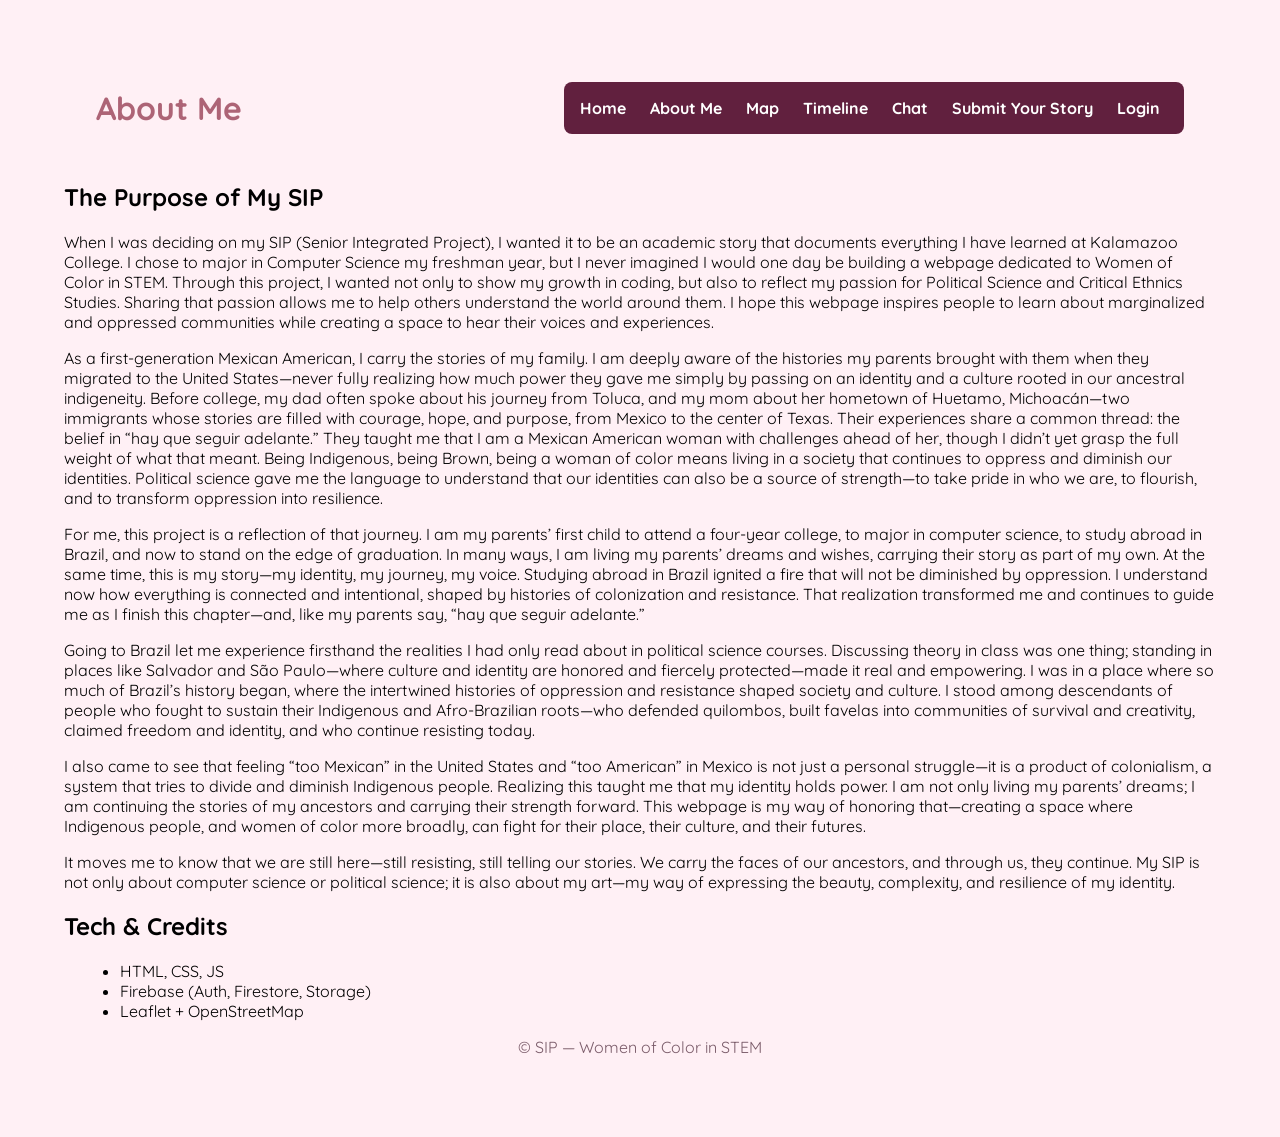
==== commit e9919374: "Fixed Nav bar" ====
--- a/public/about.html
+++ b/public/about.html
@@ -15,7 +15,7 @@
       <a href="./map.html">Map</a>
       <a href="./timeline.html">Timeline</a>
       <a href="./chat.html">Chat</a>
-      <a href="./submit-story.html">Submit</a>
+      <a href="./submit-story.html">Submit Your Story</a>
       <a href="./login.html">Login</a>
   </nav>
   </header>
@@ -37,60 +37,60 @@
           marginalized and oppressed communities while creating a 
           space to hear their voices and experiences.</p>
 
-        <p> As a first-generation Mexican American, I carry the stories of my family. I am 
-        deeply aware of the histories my parents brought with them when they migrated to 
-        the United States—never fully realizing how much power they gave me simply by 
-        passing on an identity and a culture rooted in our ancestral indigeneity. Before 
-        college, my dad often spoke about his journey from Toluca, and my mom about her 
-        hometown of Huetamo, Michoacán—two immigrants whose stories are filled with courage, 
-        hope, and purpose, from Mexico to the center of Texas. Their experiences share a 
-        common thread: the belief in “hay que seguir adelante.” They taught me that I am a 
-        Mexican American woman with challenges ahead of her, though I didn’t yet grasp the 
-        full weight of what that meant. Being Indigenous, being Brown, being a woman of color 
-        means living in a society that continues to oppress and diminish our identities. 
-        Political science gave me the language to understand that our identities can also 
-        be a source of strength—to take pride in who we are, to flourish, and to transform 
-        oppression into resilience.</p>
+          <p> As a first-generation Mexican American, I carry the stories of my family. I am 
+          deeply aware of the histories my parents brought with them when they migrated to 
+          the United States—never fully realizing how much power they gave me simply by 
+          passing on an identity and a culture rooted in our ancestral indigeneity. Before 
+          college, my dad often spoke about his journey from Toluca, and my mom about her 
+          hometown of Huetamo, Michoacán—two immigrants whose stories are filled with courage, 
+          hope, and purpose, from Mexico to the center of Texas. Their experiences share a 
+          common thread: the belief in “hay que seguir adelante.” They taught me that I am a 
+          Mexican American woman with challenges ahead of her, though I didn’t yet grasp the 
+          full weight of what that meant. Being Indigenous, being Brown, being a woman of color 
+          means living in a society that continues to oppress and diminish our identities. 
+          Political science gave me the language to understand that our identities can also 
+          be a source of strength—to take pride in who we are, to flourish, and to transform 
+          oppression into resilience.</p>
 
-        <p>For me, this project is a reflection of that journey. I am my parents’ first child to 
-        attend a four-year college, to major in computer science, to study abroad in 
-        Brazil, and now to stand on the edge of graduation. In many ways, I am living my 
-        parents’ dreams and wishes, carrying their story as part of my own. At the same 
-        time, this is my story—my identity, my journey, my voice. Studying abroad in Brazil 
-        ignited a fire that will not be diminished by oppression. I understand now how 
-        everything is connected and intentional, shaped by histories of colonization and 
-        resistance. That realization transformed me and continues to guide me as I finish 
-        this chapter—and, like my parents say, “hay que seguir adelante.” </p>
+          <p>For me, this project is a reflection of that journey. I am my parents’ first child to 
+          attend a four-year college, to major in computer science, to study abroad in 
+          Brazil, and now to stand on the edge of graduation. In many ways, I am living my 
+          parents’ dreams and wishes, carrying their story as part of my own. At the same 
+          time, this is my story—my identity, my journey, my voice. Studying abroad in Brazil 
+          ignited a fire that will not be diminished by oppression. I understand now how 
+          everything is connected and intentional, shaped by histories of colonization and 
+          resistance. That realization transformed me and continues to guide me as I finish 
+          this chapter—and, like my parents say, “hay que seguir adelante.” </p>
 
-        <p>Going to Brazil let me experience firsthand the realities I had only read about in 
-        political science courses. Discussing theory in class was one thing; standing in 
-        places like Salvador and São Paulo—where culture and identity are honored and 
-        fiercely protected—made it real and empowering. I was in a place where so much 
-        of Brazil’s history began, where the intertwined histories of oppression and 
-        resistance shaped society and culture. I stood among descendants of people who 
-        fought to sustain their Indigenous and Afro-Brazilian roots—who defended quilombos, 
-        built favelas into communities of survival and creativity, claimed freedom and 
-        identity, and who continue resisting today.</p>
+          <p>Going to Brazil let me experience firsthand the realities I had only read about in 
+          political science courses. Discussing theory in class was one thing; standing in 
+          places like Salvador and São Paulo—where culture and identity are honored and 
+          fiercely protected—made it real and empowering. I was in a place where so much 
+          of Brazil’s history began, where the intertwined histories of oppression and 
+          resistance shaped society and culture. I stood among descendants of people who 
+          fought to sustain their Indigenous and Afro-Brazilian roots—who defended quilombos, 
+          built favelas into communities of survival and creativity, claimed freedom and 
+          identity, and who continue resisting today.</p>
 
-        <p>I also came to see that feeling “too Mexican” in the United States and “too American”
-        in Mexico is not just a personal struggle—it is a product of colonialism, a system 
-        that tries to divide and diminish Indigenous people. Realizing this taught me that 
-        my identity holds power. I am not only living my parents’ dreams; I am continuing 
-        the stories of my ancestors and carrying their strength forward. This webpage is my 
-        way of honoring that—creating a space where Indigenous people, and women of color 
-        more broadly, can fight for their place, their culture, and their futures.</p>
+          <p>I also came to see that feeling “too Mexican” in the United States and “too American”
+          in Mexico is not just a personal struggle—it is a product of colonialism, a system 
+          that tries to divide and diminish Indigenous people. Realizing this taught me that 
+          my identity holds power. I am not only living my parents’ dreams; I am continuing 
+          the stories of my ancestors and carrying their strength forward. This webpage is my 
+          way of honoring that—creating a space where Indigenous people, and women of color 
+          more broadly, can fight for their place, their culture, and their futures.</p>
 
-        <p>It moves me to know that we are still here—still resisting, still telling our 
-        stories. We carry the faces of our ancestors, and through us, they continue. My 
-        SIP is not only about computer science or political science; it is also about my 
-        art—my way of expressing the beauty, complexity, and resilience of my identity.</p>
-      </article>
-    </section>
+          <p>It moves me to know that we are still here—still resisting, still telling our 
+          stories. We carry the faces of our ancestors, and through us, they continue. My 
+          SIP is not only about computer science or political science; it is also about my 
+          art—my way of expressing the beauty, complexity, and resilience of my identity.</p>
+        </article>
+      </section>
 
-    <section class="card" style="margin-top:1rem"><h2>Tech & Credits</h2>
-      <ul style="margin:0 0 0 1rem"><li>HTML, CSS, JS</li><li>Firebase (Auth, Firestore, Storage)</li><li>Leaflet + OpenStreetMap</li></ul>
-    </section>
-  </main>
-    <footer class="site-footer" style="text-align:center;padding:1rem;color:#7b5c6a">© SIP — Women of Color in STEM</footer>
+      <section class="card" style="margin-top:1rem"><h2>Tech & Credits</h2>
+        <ul style="margin:0 0 0 1rem"><li>HTML, CSS, JS</li><li>Firebase (Auth, Firestore, Storage)</li><li>Leaflet + OpenStreetMap</li></ul>
+      </section>
+    </main>
+      <footer class="site-footer" style="text-align:center;padding:1rem;color:#7b5c6a">© SIP — Women of Color in STEM</footer>
   </body>
 </html>
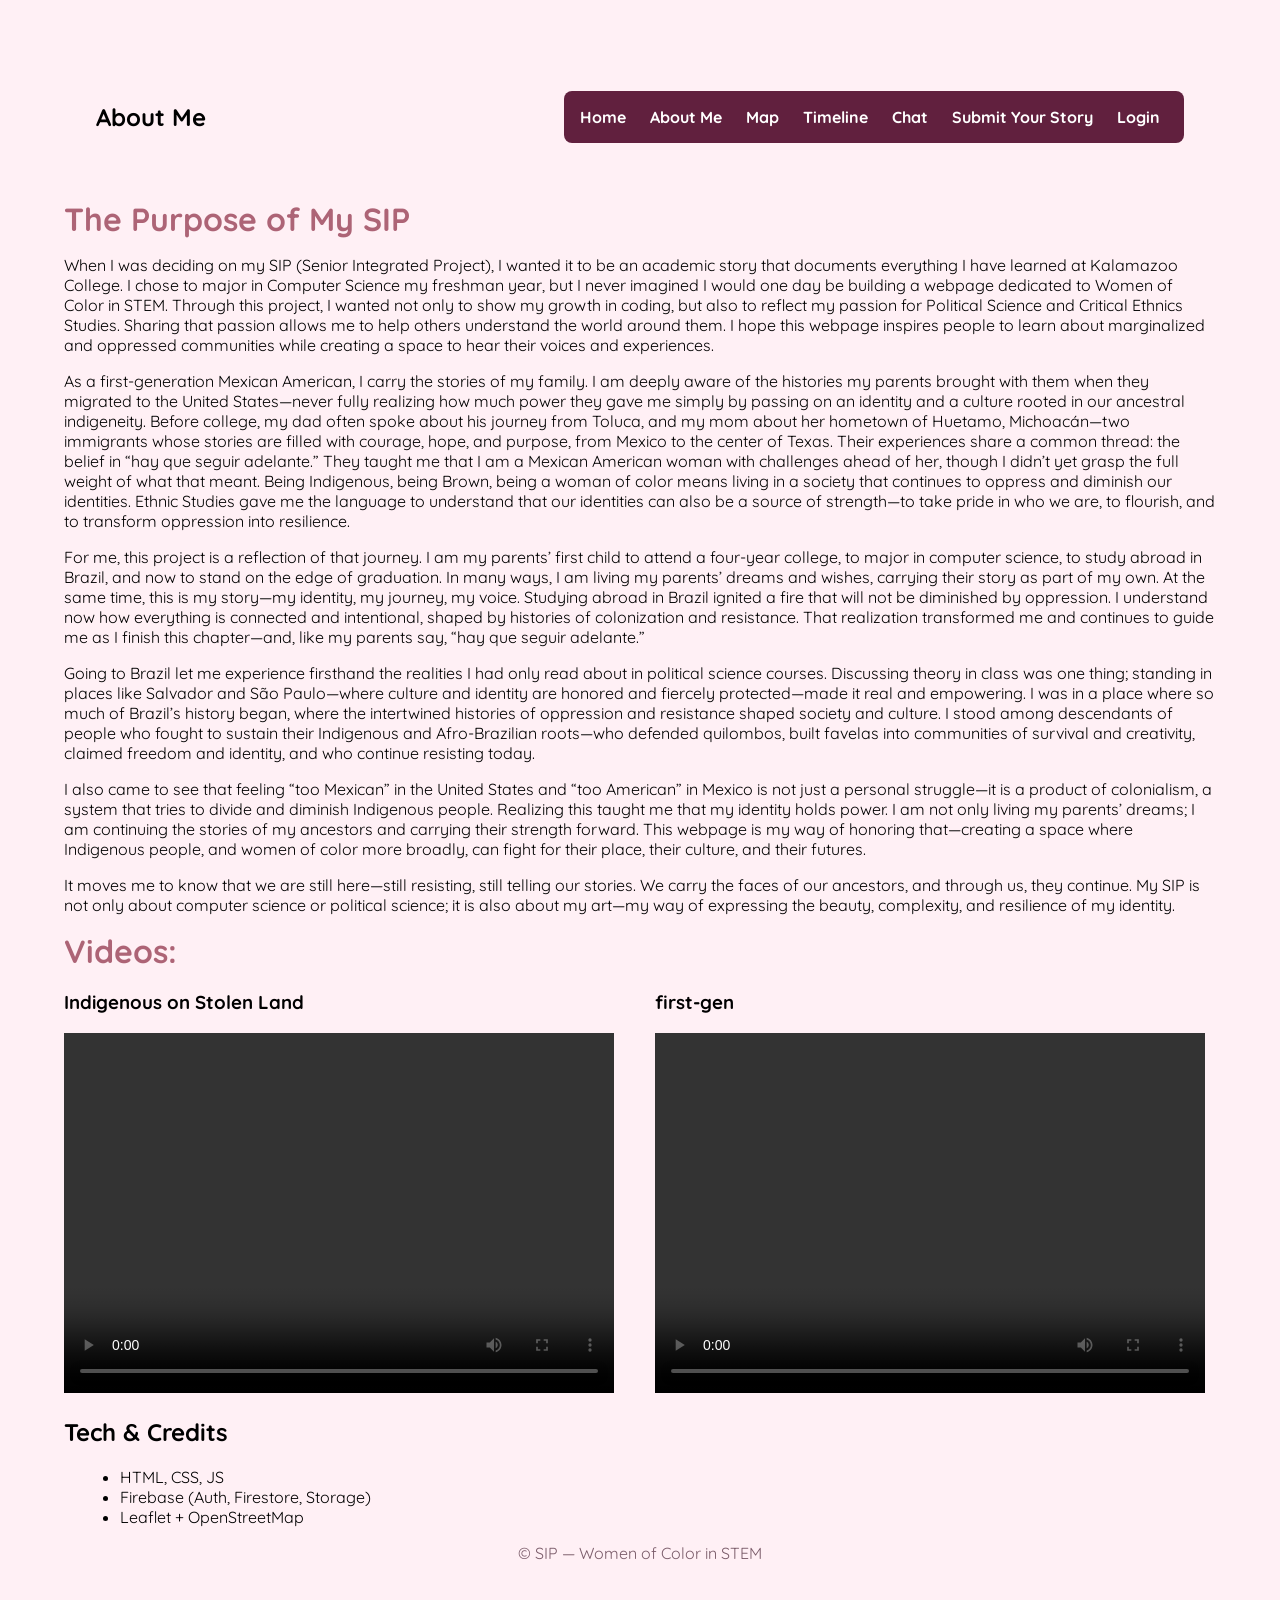
==== commit 834e63eb: "pushing to github" ====
--- a/public/about.html
+++ b/public/about.html
@@ -8,7 +8,7 @@
   </head>
 
   <body>
-    <header class="site-header"><h1>About Me</h1>
+    <header class="site-header"><h2>About Me</h2>
     <nav>
       <a href="./index.html">Home</a>
       <a href="./about.html">About Me</a>
@@ -22,7 +22,7 @@
 
   <main class="container">
     <section class="card">
-      <h2>The Purpose of My SIP</h2>
+      <h1>The Purpose of My SIP</h1>
       <article class="monologue-text">
 
         <p>When I was deciding on my SIP (Senior Integrated Project), 
@@ -48,7 +48,7 @@
           Mexican American woman with challenges ahead of her, though I didn’t yet grasp the 
           full weight of what that meant. Being Indigenous, being Brown, being a woman of color 
           means living in a society that continues to oppress and diminish our identities. 
-          Political science gave me the language to understand that our identities can also 
+          Ethnic Studies gave me the language to understand that our identities can also 
           be a source of strength—to take pride in who we are, to flourish, and to transform 
           oppression into resilience.</p>
 
@@ -87,6 +87,21 @@
         </article>
       </section>
 
+      <section>
+        <h1>Videos:</h1>
+        <div class="video-wrapper">
+          <div>
+            <h3>Indigenous on Stolen Land</h3>
+            <video width="550" height="360" controls src="animation/videos/dislocatioFinal_Sarita.mp4"></video>
+          </div>
+
+          <div>
+            <h3>first-gen</h3>
+            <video width="550" height="360" controls src="animation/videos/finalmp4.mp4"></video>
+          </div>
+        </div>
+      </section>
+
       <section class="card" style="margin-top:1rem"><h2>Tech & Credits</h2>
         <ul style="margin:0 0 0 1rem"><li>HTML, CSS, JS</li><li>Firebase (Auth, Firestore, Storage)</li><li>Leaflet + OpenStreetMap</li></ul>
       </section>
--- a/public/css/style.css
+++ b/public/css/style.css
@@ -349,7 +349,6 @@
 { 
   background: #cde7f5; 
 }
-
 
 /* ========== 08) 💬 CHAT ========== */
 .chat-wrapper 
@@ -886,3 +885,9 @@
   body.login-page { overflow-y: hidden; }
 }
 
+.video-wrapper
+{
+  display: grid;
+  grid-template-columns: 1fr 1fr;
+  gap: 30px;
+}
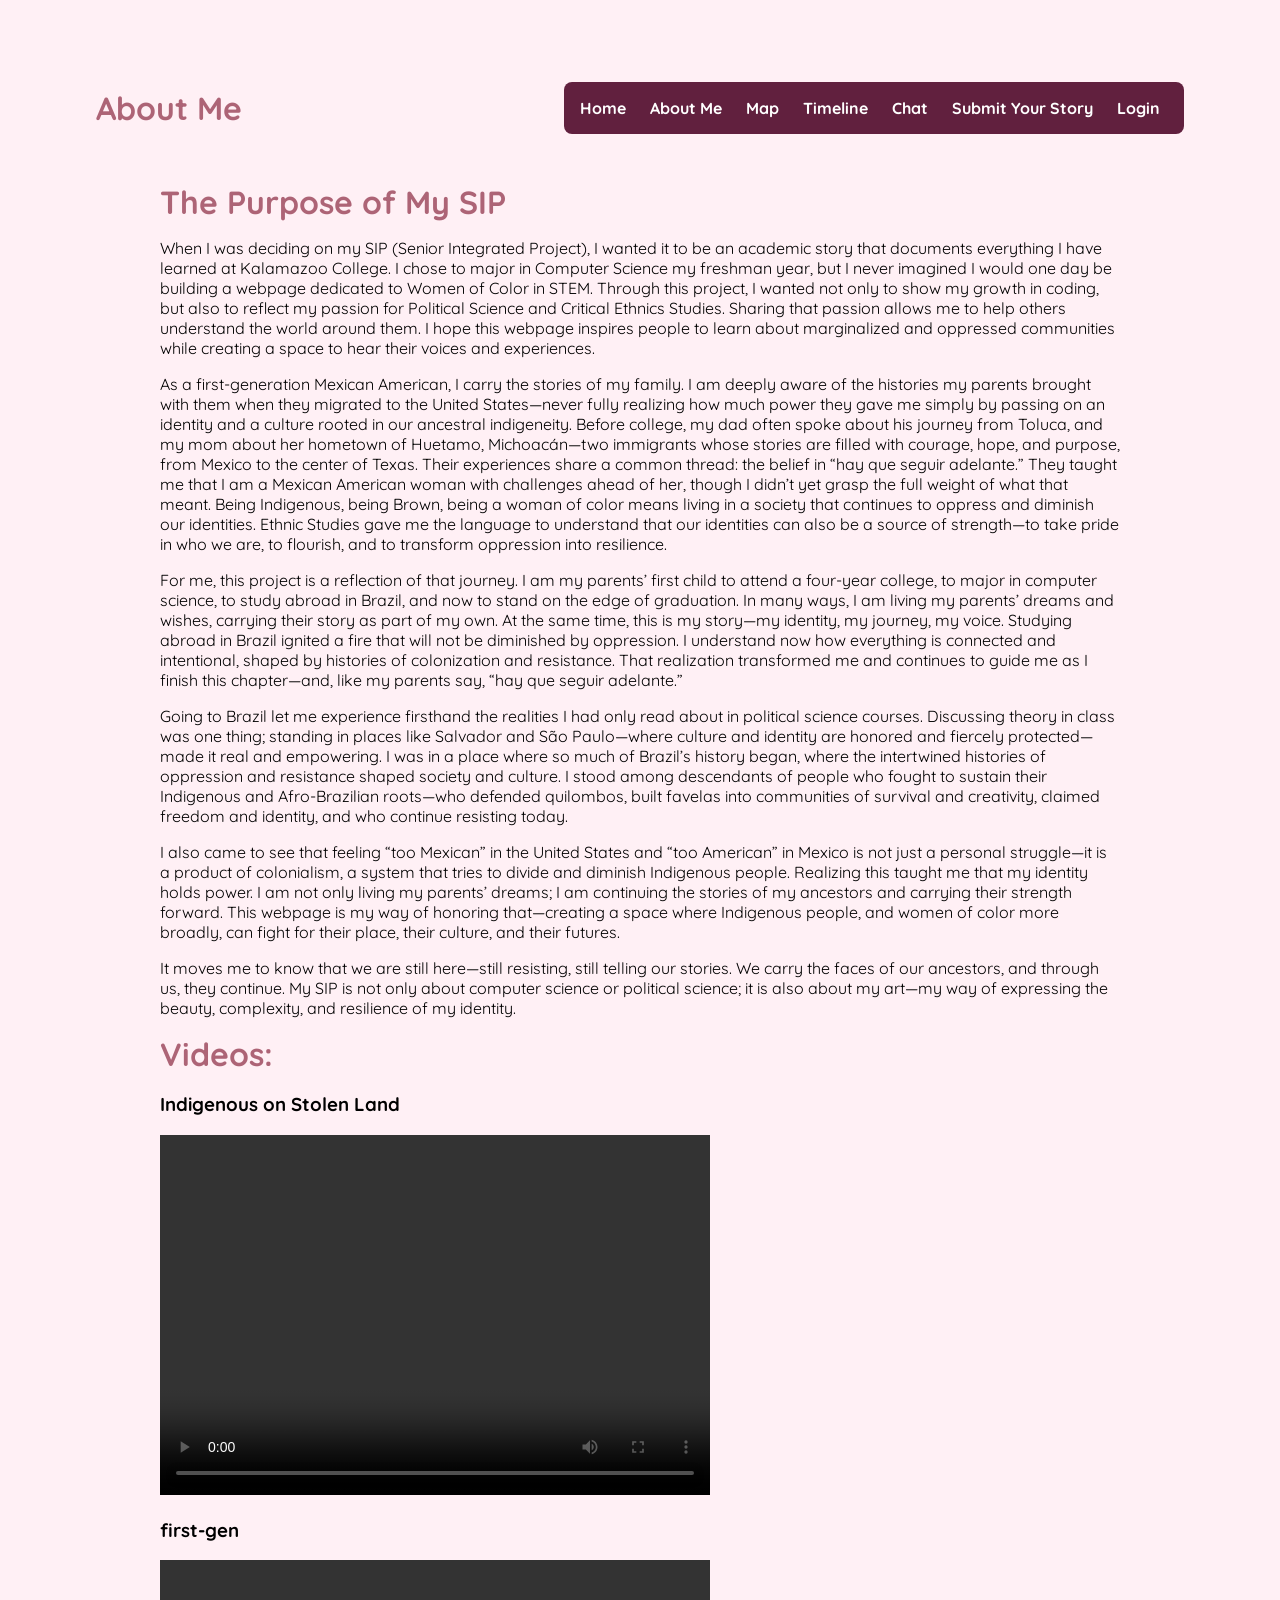
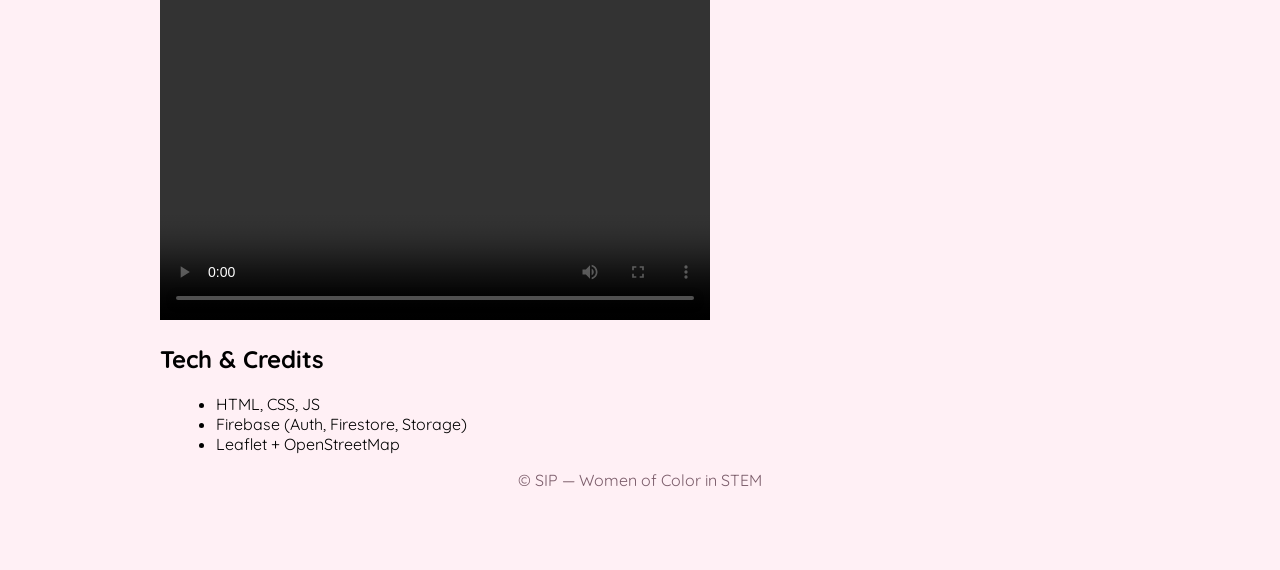
==== commit 983dda45: "Add profile page with theme picker and Firestore integration" ====
--- a/public/about.html
+++ b/public/about.html
@@ -8,7 +8,7 @@
   </head>
 
   <body>
-    <header class="site-header"><h2>About Me</h2>
+    <header class="site-header"><h1>About Me</h1>
     <nav>
       <a href="./index.html">Home</a>
       <a href="./about.html">About Me</a>
@@ -20,8 +20,8 @@
   </nav>
   </header>
 
-  <main class="container">
-    <section class="card">
+  <main class="aboutContainer">
+    <section class="aboutCard">
       <h1>The Purpose of My SIP</h1>
       <article class="monologue-text">
 
@@ -89,20 +89,20 @@
 
       <section>
         <h1>Videos:</h1>
-        <div class="video-wrapper">
+        <div class="video-wrapperChat">
           <div>
             <h3>Indigenous on Stolen Land</h3>
-            <video width="550" height="360" controls src="animation/videos/dislocatioFinal_Sarita.mp4"></video>
+            <video width="550" height="360" controls src="animation/media/dislocatioFinal_Sarita.mp4"></video>
           </div>
 
           <div>
             <h3>first-gen</h3>
-            <video width="550" height="360" controls src="animation/videos/finalmp4.mp4"></video>
+            <video width="550" height="360" controls src="animation/media/finalmp4.mp4"></video>
           </div>
         </div>
       </section>
 
-      <section class="card" style="margin-top:1rem"><h2>Tech & Credits</h2>
+      <section class="chatCard" style="margin-top:1rem"><h2>Tech & Credits</h2>
         <ul style="margin:0 0 0 1rem"><li>HTML, CSS, JS</li><li>Firebase (Auth, Firestore, Storage)</li><li>Leaflet + OpenStreetMap</li></ul>
       </section>
     </main>
--- a/public/css/style.css
+++ b/public/css/style.css
@@ -218,13 +218,12 @@
   background-color: var(--pink-inner);
   border-radius: 20px;
   padding: 2rem;
-  width: 85vw;
+  width: 95%;
+  max-width: 1200px;
   box-shadow: 0 4px 10px rgba(0, 0, 0, 0.1);
-  height: 70vh;
-  max-width: 1200px;
-  max-height: 800px;
   white-space: normal;
   overflow-wrap: break-word;
+  margin: 0 auto;
 }
 
 .profile-container
@@ -321,35 +320,42 @@
 }
 
 /* ========== 07) 🗺️ MAP ========== */
-.map-frame
-{
+.mapPage
+{
+  max-width: 1200px;
+  margin: 0 auto;
+  padding: 0 1rem;
+  width: 100%;
+}
+
+#map
+{
+  display: block;
+  width: 100%;
+  max-width: 1200px;
+  height: clamp(560px, 78svh, 900px);
   border: 2px solid var(--wine-berry);
   border-radius: 20px;
   overflow: hidden;
-  box-shadow: 0 8px 20px rgba(0,0,0,.06);
-
-  /* match your global body padding: 2rem left + 2rem right */
-  width: min(1200px, calc(100vw - 4rem));
-  margin: 1rem;                 /* centers the whole box */
-}
-
-#map
-{
-  display: block;
-  width: min(1200px, calc(100vw - 4rem));  /* lines up with your body 2rem padding */
-  height: clamp(560px, 78svh, 900px);      /* bigger, responsive */
-  margin: 12px auto 2rem;                  /* centers it under the nav */
+  box-shadow: 0 8px 2-px rgb(0, 0, 0, 0.06);
+  margin: 12px auto;
+}
+
+.leaflet-container 
+{ 
+  background: #cde7f5; 
+}
+
+.map-frame
+{
   border: 2px solid var(--wine-berry);
   border-radius: 20px;
   overflow: hidden;
-  box-shadow: 0 8px 20px rgba(0,0,0,.06);
-}
-
-.leaflet-container 
-{ 
-  background: #cde7f5; 
-}
-
+  box-shadow: 0 8px 20px rgba(0, 0, 0, 0.06);
+  width: 95%;
+  max-width: 1200px;
+  margin: 1rem auto;
+}
 /* ========== 08) 💬 CHAT ========== */
 .chat-wrapper 
 {
@@ -891,3 +897,69 @@
   grid-template-columns: 1fr 1fr;
   gap: 30px;
 }
+
+/* ========== 🆕 PAGE-SPECIFIC CONTAINERS (add this AFTER video-wrapper) ========== */
+
+/* --- About Page --- */
+.aboutContainer {
+  max-width: 960px;
+  margin: 0 auto;
+  padding: 0 1rem;
+}
+
+/* --- Timeline Page --- */
+.timelineContainer {
+  max-width: 1200px;
+  margin: 0 auto;
+  padding: 0 1rem;
+}
+
+/* --- Chat Page --- */
+.chatPage {
+  max-width: 1200px;
+  margin: 0 auto;
+  padding: 0 1rem;
+  display: flex;
+  flex-direction: column;
+  align-items: center;
+}
+
+/* --- Submit Story Page --- */
+.storyContainer {
+  max-width: 720px;
+  margin: 0 auto;
+  padding: 0 1rem;
+}
+
+/* --- Map Page --- */
+.mapPage {
+  max-width: 100%;
+  margin: 0 auto;
+  padding: 0 1rem;
+}
+
+/* --- Profile Page --- */
+.profileContainer1,
+.profile-page {
+  max-width: 640px;
+  margin: 0 auto;
+  padding: 0 1rem;
+}
+
+/* Style the card inside profile */
+.profile-page .card {
+  background: var(--bg-card, #ffffff);
+  border: 2px solid var(--border-color);
+  border-radius: var(--radius-xl);
+  padding: 1.5rem;
+  box-shadow: var(--shadow-card);
+}
+
+.card {
+  background: var(--bg-card, #ffffff);
+  border: 2px solid var(--border-color);
+  border-radius: var(--radius-xl);
+  padding: 1.5rem;
+  box-shadow: var(--shadow-card);
+  margin-bottom: 1.5rem;
+}
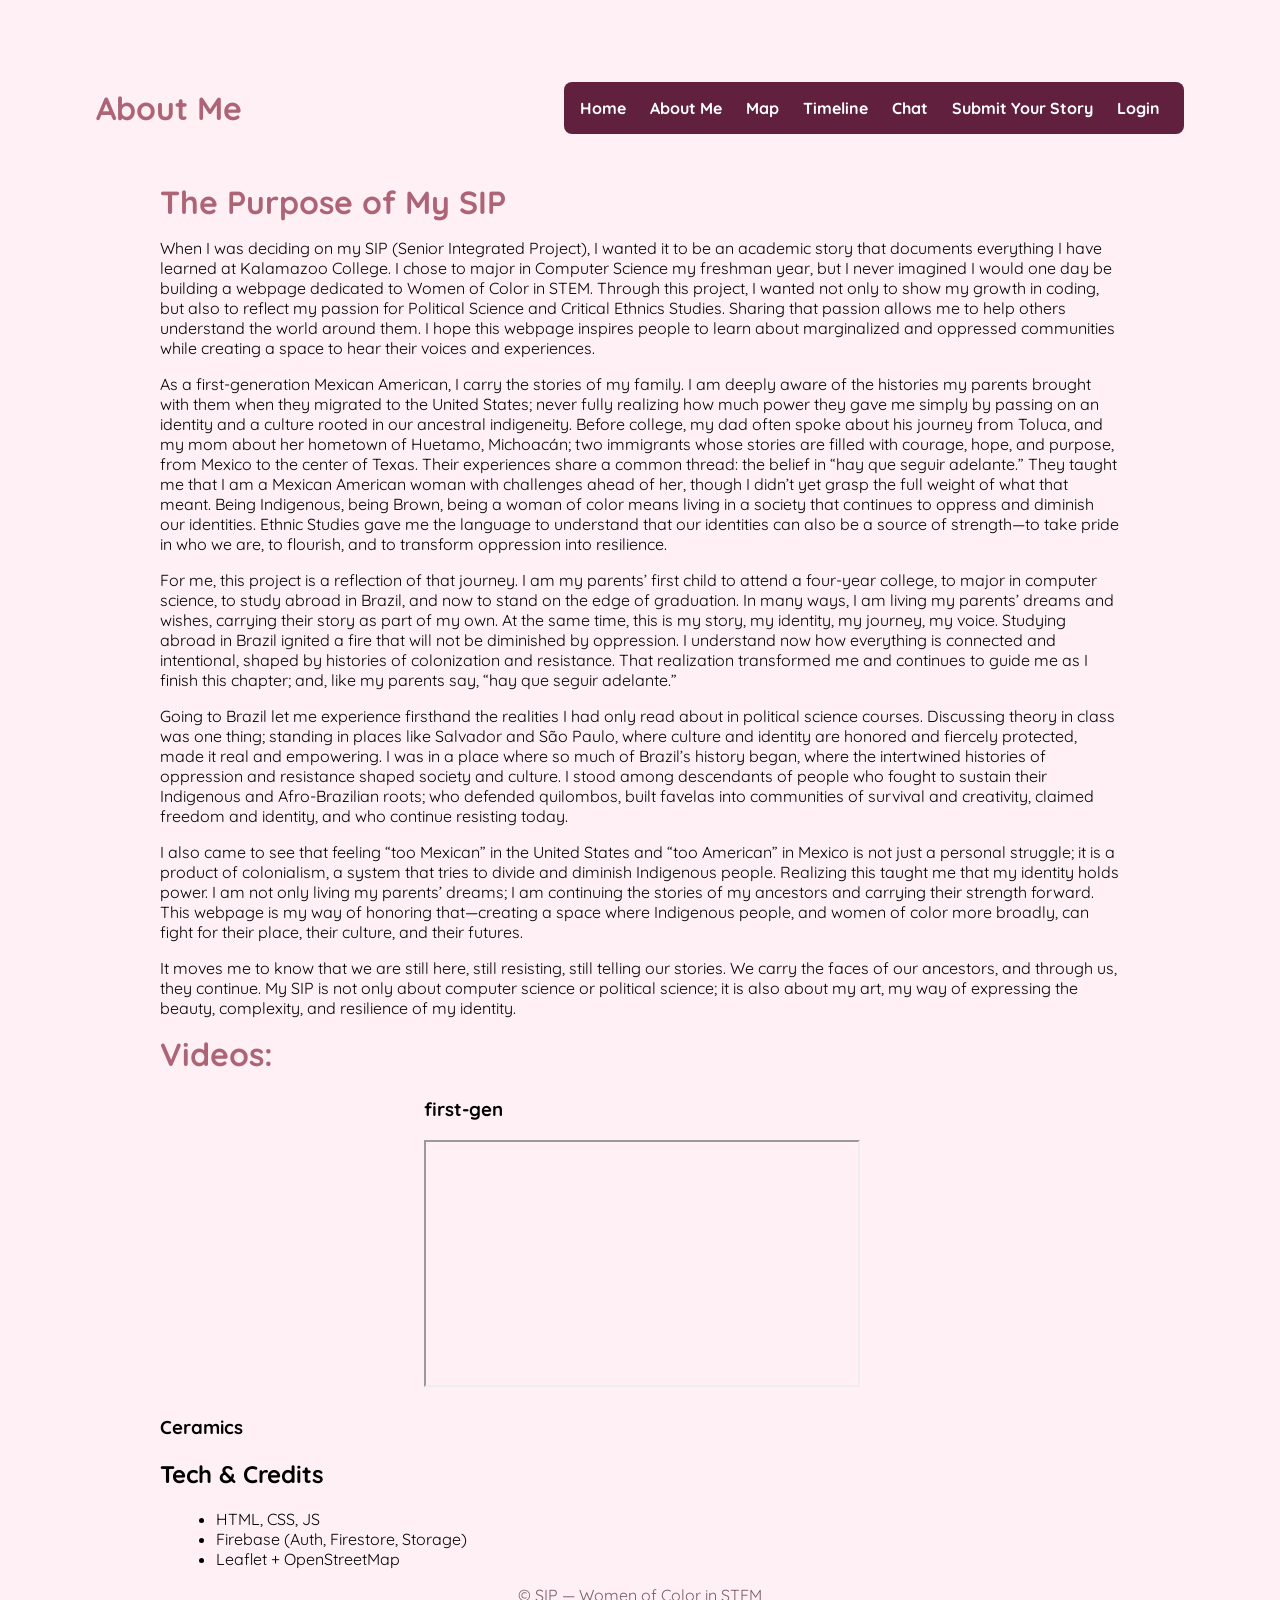
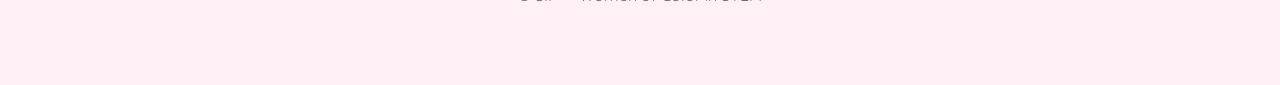
==== commit aea67531: "Making edits to the aboutMe and Home page with styling" ====
--- a/public/about.html
+++ b/public/about.html
@@ -1,4 +1,5 @@
-<!DOCTYPE html><html lang="en">
+<!DOCTYPE html>
+  <html lang="en">
   <head>
     <meta charset="UTF-8"/><meta name="viewport" content="width=device-width, initial-scale=1.0"/>
     <title>About • SIP</title><link rel="stylesheet" href="./css/style.css"/>
@@ -39,10 +40,10 @@
 
           <p> As a first-generation Mexican American, I carry the stories of my family. I am 
           deeply aware of the histories my parents brought with them when they migrated to 
-          the United States—never fully realizing how much power they gave me simply by 
+          the United States; never fully realizing how much power they gave me simply by 
           passing on an identity and a culture rooted in our ancestral indigeneity. Before 
           college, my dad often spoke about his journey from Toluca, and my mom about her 
-          hometown of Huetamo, Michoacán—two immigrants whose stories are filled with courage, 
+          hometown of Huetamo, Michoacán; two immigrants whose stories are filled with courage, 
           hope, and purpose, from Mexico to the center of Texas. Their experiences share a 
           common thread: the belief in “hay que seguir adelante.” They taught me that I am a 
           Mexican American woman with challenges ahead of her, though I didn’t yet grasp the 
@@ -56,50 +57,51 @@
           attend a four-year college, to major in computer science, to study abroad in 
           Brazil, and now to stand on the edge of graduation. In many ways, I am living my 
           parents’ dreams and wishes, carrying their story as part of my own. At the same 
-          time, this is my story—my identity, my journey, my voice. Studying abroad in Brazil 
+          time, this is my story, my identity, my journey, my voice. Studying abroad in Brazil 
           ignited a fire that will not be diminished by oppression. I understand now how 
           everything is connected and intentional, shaped by histories of colonization and 
           resistance. That realization transformed me and continues to guide me as I finish 
-          this chapter—and, like my parents say, “hay que seguir adelante.” </p>
+          this chapter; and, like my parents say, “hay que seguir adelante.” </p>
 
           <p>Going to Brazil let me experience firsthand the realities I had only read about in 
           political science courses. Discussing theory in class was one thing; standing in 
-          places like Salvador and São Paulo—where culture and identity are honored and 
-          fiercely protected—made it real and empowering. I was in a place where so much 
+          places like Salvador and São Paulo, where culture and identity are honored and 
+          fiercely protected, made it real and empowering. I was in a place where so much 
           of Brazil’s history began, where the intertwined histories of oppression and 
           resistance shaped society and culture. I stood among descendants of people who 
-          fought to sustain their Indigenous and Afro-Brazilian roots—who defended quilombos, 
+          fought to sustain their Indigenous and Afro-Brazilian roots; who defended quilombos, 
           built favelas into communities of survival and creativity, claimed freedom and 
           identity, and who continue resisting today.</p>
 
           <p>I also came to see that feeling “too Mexican” in the United States and “too American”
-          in Mexico is not just a personal struggle—it is a product of colonialism, a system 
+          in Mexico is not just a personal struggle; it is a product of colonialism, a system 
           that tries to divide and diminish Indigenous people. Realizing this taught me that 
           my identity holds power. I am not only living my parents’ dreams; I am continuing 
           the stories of my ancestors and carrying their strength forward. This webpage is my 
           way of honoring that—creating a space where Indigenous people, and women of color 
           more broadly, can fight for their place, their culture, and their futures.</p>
 
-          <p>It moves me to know that we are still here—still resisting, still telling our 
+          <p>It moves me to know that we are still here, still resisting, still telling our 
           stories. We carry the faces of our ancestors, and through us, they continue. My 
           SIP is not only about computer science or political science; it is also about my 
-          art—my way of expressing the beauty, complexity, and resilience of my identity.</p>
+          art, my way of expressing the beauty, complexity, and resilience of my identity.</p>
         </article>
       </section>
 
-      <section>
+      <section class="artVideos">
         <h1>Videos:</h1>
-        <div class="video-wrapperChat">
-          <div>
-            <h3>Indigenous on Stolen Land</h3>
-            <video width="550" height="360" controls src="animation/media/dislocatioFinal_Sarita.mp4"></video>
-          </div>
+        <div class="video-wrapperRow">
+            <div class="videoColumn">
+              <h3>first-gen</h3>
+              <iframe  
+                src="https://www.youtube.com/embed/gEAT9-8dS8k">
+              </iframe>
+            </div>
+        </div>
+      </section>
 
-          <div>
-            <h3>first-gen</h3>
-            <video width="550" height="360" controls src="animation/media/finalmp4.mp4"></video>
-          </div>
-        </div>
+      <section class="ceramicPictures">
+        <h3>Ceramics</h3>
       </section>
 
       <section class="chatCard" style="margin-top:1rem"><h2>Tech & Credits</h2>
--- a/public/css/style.css
+++ b/public/css/style.css
@@ -962,4 +962,24 @@
   padding: 1.5rem;
   box-shadow: var(--shadow-card);
   margin-bottom: 1.5rem;
+}
+
+.video-wrapperRow
+{
+  display: flex;
+  flex-wrap: wrap;
+  gap: 20px;
+  justify-content: center;
+}
+
+.videoColumn 
+{
+  width: 45%;
+  padding: 5px;
+}
+
+.videoColumn iframe
+{
+  width: 100%;
+  aspect-ratio: 16 / 9;
 }
